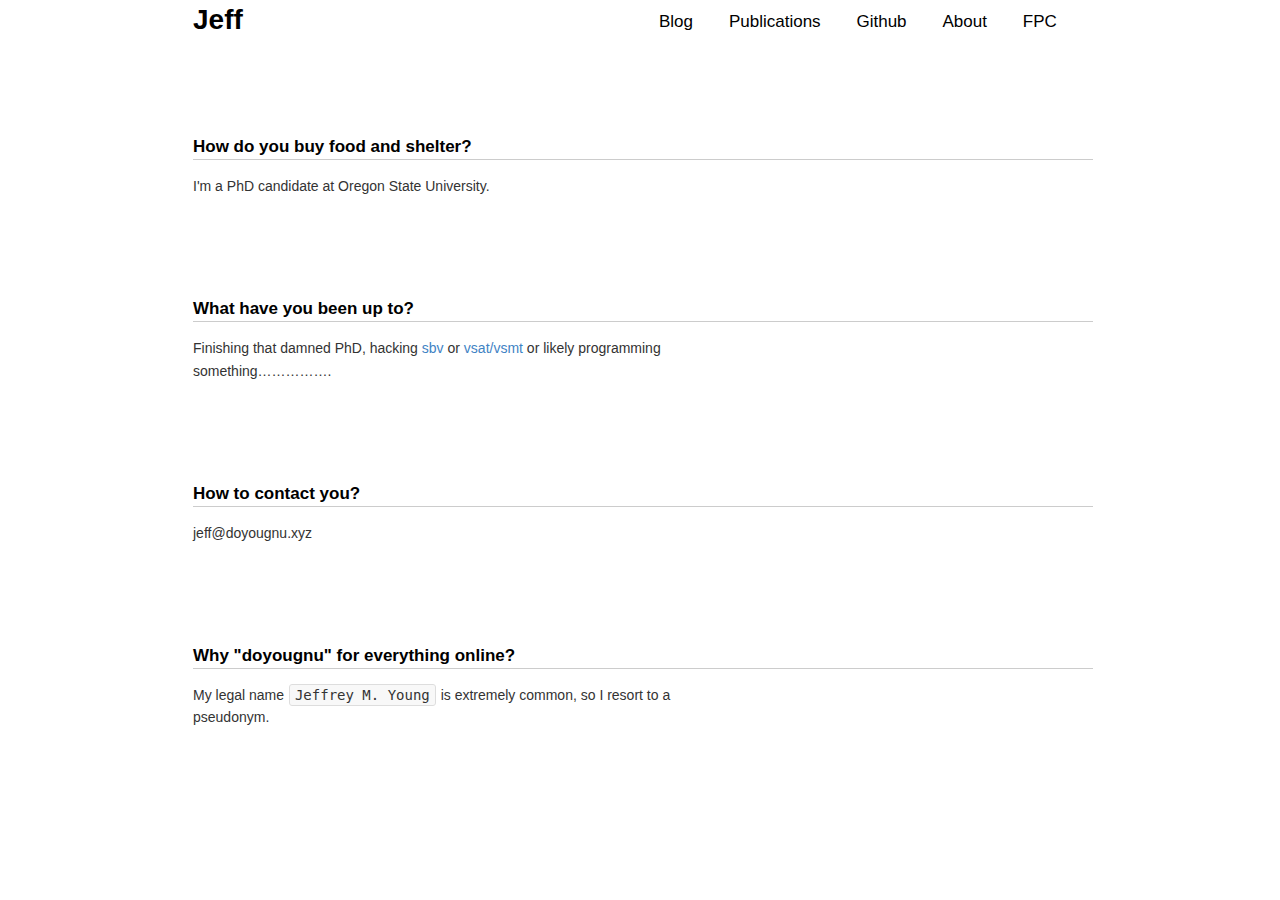
==== me.html @ 86cd115c "Deploying to deploy from @ doyougnu/blog@c4de02ffd00b23674edb592cadea0633afb47140 🚀" ====
<!DOCTYPE html>
<html lang="en">
<head>
<!-- 09 April 2022 -->
<meta charset="utf-8">
<meta name="viewport" content="width=device-width, initial-scale=1">
<title>Jeff</title>
<meta name="generator" content="Org mode">
<link rel="stylesheet" type="text/css" href="./css/main.css"/>
<meta name="viewport" content="width=device-width, initial-scale=1.0">
<link rel='stylesheet' href='./css/main.css' /><link rel='stylesheet' type='text/css' href='./css/org-default.css' /><link rel='stylesheet' type='text/css' href='./css/code.css' />
</head>
<body>
<div id="preamble" class="status">
<div class="topnav" class="status">
        <a href='/index.html'>Blog</a>
        <a href='/publications.html'>Publications</a>
        <a href='https://github.com/doyougnu'>Github</a>
        <a href='/me.html'>About</a>
        <a href='http://groups.engr.oregonstate.edu/fpc/'>FPC</a>
</div> 
</div>
<div id="content">
<h1 class="title">Jeff</h1>


<div id="outline-container-org0fa6d67" class="outline-2">
<h2 id="org0fa6d67">How do you buy food and shelter?</h2>
<div class="outline-text-2" id="text-org0fa6d67">
<p>
I'm a PhD candidate at Oregon State University.<br>
</p>
</div>
</div>

<div id="outline-container-orge9fabea" class="outline-2">
<h2 id="orge9fabea">What have you been up to?</h2>
<div class="outline-text-2" id="text-orge9fabea">
<p>
Finishing that damned PhD, hacking <a href="https://github.com/LeventErkok/sbv">sbv</a> or <a href="https://github.com/doyougnu">vsat/vsmt</a> or likely programming<br>
something&#x2026;&#x2026;&#x2026;&#x2026;&#x2026;.<br>
</p>
</div>
</div>

<div id="outline-container-org923f7d8" class="outline-2">
<h2 id="org923f7d8">How to contact you?</h2>
<div class="outline-text-2" id="text-org923f7d8">
<p>
jeff@doyougnu.xyz<br>
</p>
</div>
</div>

<div id="outline-container-orgb43e7ed" class="outline-2">
<h2 id="orgb43e7ed">Why "doyougnu" for everything online?</h2>
<div class="outline-text-2" id="text-orgb43e7ed">
<p>
My legal name <code>Jeffrey M. Young</code> is extremely common, so I resort to a<br>
pseudonym.<br>
</p>
</div>
</div>
</div>
</body>
</html>
---- css/main.css ----
/* main.css */

/* code { */
/*     color: black; */
/* } */

/* When highlighted code blocks are too wide, they wrap. Resulting in the */
/* line numbers column's rows not lining up with the code rows. Prevent */
/* wrapping. */
pre {
    white-space: pre;
    width: inherit;
}

ul {
    list-style: none;
    padding-left: 0;
}

.tag span {
    float: right;
    font-family: monospace;
    padding: 2px;
    font-size: 70%;
    font-weight: normal;
    margin: 1px;
}

article img {
  /* Make sure that images within blog articles never take more width
     than the article width; `height: auto` ensures the height is also
     resized proportionally.

     This is useful given that Markdown itself gives you little
     control over image resizing, and in particular no way to achieve
     this "best fit" behavior.
 */
  max-width: 100%;
  height: auto;
}

/* Style the links inside the navigation bar */
.topnav a {
    color: black;
    text-align: center;
    padding: 14px 16px;
    text-decoration: none;
    font-size: 17px;
    position: relative;

    /* Centered section inside the top navigation */
    float: none;
    top: 50%;
    left: 50%;
    transform: translate(-50%, -50%);
}


/* Responsive navigation menu - display links on top of each other instead of next to each other (for mobile devices) */
@media screen and (max-width: 600px) {
    .topnav a, .topnav-right {
        float: none;
        display: block;
    }

    .topnav-centered a {
        position: relative;
        top: 0;
        left: 0;
        transform: none;
    }
}

.footer-content {
    font-size: medium;
    text-align: left;
    margin-bottom: 30px;
}

#sidebar {
    position: right;
    margin-left: 150px;
    margin-top: 50px;
}

footer {
    font-size: small;
    text-align: center;
}

.sidenav {
    height: 100%; /* Full-height: remove this if you want "auto" height */
    width: 160px; /* Set the width of the sidebar */
    position: fixed; /* Fixed Sidebar (stay in place on scroll) */
    margin: auto;
    z-index: 1; /* Stay on top */
    top: 0; /* Stay at the top */
    left: 0;
    background-color: #111; /* Black */

    overflow-x: hidden; /* Disable horizontal scroll */
    /* padding-top: 10px; */
}
/* The navigation menu links */
.sidenav a {
    /* padding: 6px 8px 6px 16px; */
    text-align: center;
    text-decoration: none;
    font-size: 17px;
    color: #818181;
    display: block;
}

/* When you mouse over the navigation links, change their color */
.sidenav a:hover {
    color: #f1f1f1;
}


.sidenav p {
    text-align: center;
    font-size: 17px;
    color: #818181;
}

/* Style page content */
.main {
    margin-left: 160px; /* Same as the width of the sidebar */
}

/* On smaller screens, where height is less than 450px, change the style of the sidebar (less padding and a smaller font size) */
@media screen and (max-height: 450px) {
    .sidenav {padding-top: 15px;}
    .sidenav a {font-size: 18px;}
}

.org-ul a {
    color:#999999;
}

html { margin-left: 160px; padding: 0; color: #2e3436; }

@import "normalize";
@import "htmlize";

$sans: Helvetica, sans-serif;
$serif: Georgia, serif;
$monospace: Lucida Console, monospace;
$code-size: 80%;
$smaller: 90%;
$max-width: 710px;

@media screen and (min-width: 600px) {
    body {
        font-size: 18px;
    }
}

@media screen and (min-width: 910px) {
    body {
        width: 900px;
    }
}

::selection {
    background: #D6EDFF;
}

.title {
    position: absolute;
    top: 0px;
    text-align: left;
    margin: 0.8em auto;
    margin-top: 10px;
    margin-bottom: 70px;
    padding-top: 0px;
    color: black;
}

.subtitle {
    text-align: center;
    font-size: 0.65em;
    font-style: italic;
    line-height: 1.4;
    color: gray;
    /* font-weight: bold; */
    margin: 1em auto;
    padding-bottom: 70px
}

.abstract {
    margin: auto;
    width: 80%;
    font-style: italic;
}

.abstract p:last-of-type:before {
    content: "    ";
    white-space: pre;
}

.status {
    font-size: $smaller;
    margin-top: 0px;
    /* margin: 2em auto; */
}

/* [class^="section-number-"] { */
/*     margin-right: .5em; */
/* } */

[id^="orgheadline"] {
    clear: both;
}

#footnotes {
    font-size: $smaller;
}

.footpara {
    display: inline;
    margin: .2em auto;
}

.footdef {
    margin-bottom: 1em;
}

.footdef sup {
    padding-right: .5em;
}

a {
    color: #527d9a;
    text-decoration: none;
}

a:hover {
    color: #003355;
    border-bottom: 1px dotted;
}

figure {
    padding: 0px;
    margin: 1em auto;
    text-align: center;
}

img {
    max-width: 100%;
    vertical-align: middle;
}

.MathJax_Display {
    margin: 0!important;
    width: $smaller!important;
}

@media screen and (min-width: 600px) {
    h1 {
        font-size: 2em;
    }
    h2 {
        font-size: 1.5em;
    }
    h3 {
        font-size: 1.3em;
    }
    h1,h2,h3 {
        line-height: 1.4em;
    }
    h4,h5,h6 {
        font-size: 1.1em;
    }
}

dt {
    font-weight: bold;
}

/* table */

table {
    margin: 1em auto;
    border-top: 2px solid;
    border-bottom: 2px solid;
    border-collapse: collapse;
}

thead {
    border-bottom: 2px solid;
}

table td + td, table th + th {
    border-left: 1px solid gray;
}

table tr {
    border-top: 1px solid lightgray;
}

td,th {
    padding: 0.3em 0.6em;
    vertical-align: middle;
}

caption.t-above {
    caption-side: top;
}

caption.t-bottom {
    caption-side: bottom;
}

caption {
    margin-bottom: 0.3em;
}

figcaption {
    margin-top: 0.3em;
}

th.org-right {
    text-align: center;
}

th.org-left {
    text-align: center;
}

th.org-center {
    text-align: center;
}

td.org-right {
    text-align: right;
}

td.org-left {
    text-align: left;
}

td.org-center {
    text-align: center;
}

blockquote {
    margin: 1em 2em;
    padding-left: 1em;
    border-left: 3px solid #ccc;
}

kbd {
    background-color: #f7f7f7;
    font-size: $code-size;
    margin: 0 .1em;
    padding: .1em .6em;
}

.todo {
    background-color: red;
    color: white;
    padding: .1em 0.3em;
    border-radius: 3px;
    background-clip: padding-box;
    font-size: $code-size;
    font-family: $monospace;
    line-height: 1;
}

.done {
    background-color: green;
    color: white;
    padding: .1em 0.3em;
    border-radius: 3px;
    background-clip: padding-box;
    font-size: $code-size;
    font-family: $monospace;
    line-height: 1;
}

.priority {
    color: orange;
    font-family: $monospace;
}

/* Because tag span is set to float.  This is more like a hacking.  Maybe we
   need a cleaner solution. */
#table-of-contents li {
    clear: both;
}

.timestamp {
    color: #bebebe;
    font-size: $smaller;
}

.timestamp-kwd {
    color: #5f9ea0;
}

.org-right {
    margin-left: auto;
    margin-right: 0px;
    text-align: right;
}

.org-left {
    margin-left: 0px;
    margin-right: auto;
    text-align: left;
}

.org-center {
    margin-left: auto;
    margin-right: auto;
    text-align: center;
}

.underline {
    text-decoration: underline;
}

#postamble p, #preamble p {
    font-size: $smaller;
    margin: .2em;
}

p.verse {
    margin-left: 3%;
}

:not(pre) > code {
    padding: 2px 5px;
    margin: auto 1px;
    border: 1px solid #DDD;
    border-radius: 3px;
    background-clip: padding-box;
    color: #333;
    font-size: $code-size;
}

.org-src-container {
    /* border: 1px solid #ccc; */
    /* box-shadow: 3px 3px 3px #eee; */
    font-family: $monospace;
    font-size: $code-size;
    /* margin: 1em auto; */
    padding: 0.1em 0.5em;
    position: relative;
}

.org-src-container>pre {
    overflow: auto;
}

.org-src-container>pre:before {
    display: block;
    position: absolute;
    background-color: #b3b3b3;
    top: 0;
    right: 0;
    padding: 0 0.5em;
    border-bottom-left-radius: 8px;
    border: 0;
    color: white;
    font-size: $code-size;
}

/* from http://demo.thi.ng/org-spec/ */

.org-src-container>pre.src-sh:before {
    content: 'sh';
}
.org-src-container>pre.src-bash:before {
    content: 'bash';
}
.org-src-container>pre.src-emacs-lisp:before {
    content: 'Emacs Lisp';
}
.org-src-container>pre.src-R:before {
    content: 'R';
}
.org-src-container>pre.src-org:before {
    content: 'Org';
}
.org-src-container>pre.src-cpp:before {
    content: 'C++';
}
.org-src-container>pre.src-c:before {
    content: 'C';
}
.org-src-container>pre.src-html:before {
    content: 'HTML'
}
.org-src-container>pre.src-js:before {
    content: 'Javascript'
}
.org-src-container>pre.src-javascript:before {
    content: 'Javascript'
}

// More languages from http://orgmode.org/worg/org-contrib/babel/languages.html

.org-src-container>pre.src-abc:before {
    content: 'ABC';
}
.org-src-container>pre.src-asymptote:before {
    content: 'Asymptote';
}
.org-src-container>pre.src-awk:before {
    content: 'Awk';
}
.org-src-container>pre.src-C:before {
    content: 'C';
}
.org-src-container>pre.src-calc:before {
    content: 'Calc';
}
.org-src-container>pre.src-clojure:before {
    content: 'Clojure';
}
.org-src-container>pre.src-comint:before {
    content: 'comint';
}
.org-src-container>pre.src-css:before {
    content: 'CSS';
}
.org-src-container>pre.src-D:before {
    content: 'D';
}
.org-src-container>pre.src-ditaa:before {
    content: 'Ditaa';
}
.org-src-container>pre.src-dot:before {
    content: 'Dot';
}
.org-src-container>pre.src-ebnf:before {
    content: 'ebnf';
}
.org-src-container>pre.src-forth:before {
    content: 'Forth';
}
.org-src-container>pre.src-F90:before {
    content: 'Fortran';
}
.org-src-container>pre.src-gnuplot:before {
    content: 'Gnuplot';
}
.org-src-container>pre.src-haskell:before {
    content: 'Haskell';
}
.org-src-container>pre.src-io:before {
    content: 'Io';
}
.org-src-container>pre.src-java:before {
    content: 'Java';
}
.org-src-container>pre.src-latex:before {
    content: 'LaTeX';
}
.org-src-container>pre.src-ledger:before {
    content: 'Ledger';
}
.org-src-container>pre.src-ly:before {
    content: 'Lilypond';
}
.org-src-container>pre.src-lisp:before {
    content: 'Lisp';
}
.org-src-container>pre.src-makefile:before {
    content: 'Make';
}
.org-src-container>pre.src-matlab:before {
    content: 'Matlab';
}
.org-src-container>pre.src-max:before {
    content: 'Maxima';
}
.org-src-container>pre.src-mscgen:before {
    content: 'Mscgen';
}
.org-src-container>pre.src-Caml:before {
    content: 'Objective';
}
.org-src-container>pre.src-octave:before {
    content: 'Octave';
}
.org-src-container>pre.src-org:before {
    content: 'Org';
}
.org-src-container>pre.src-perl:before {
    content: 'Perl';
}
.org-src-container>pre.src-picolisp:before {
    content: 'Picolisp';
}
.org-src-container>pre.src-plantuml:before {
    content: 'PlantUML';
}
.org-src-container>pre.src-python:before {
    content: 'Python';
}
.org-src-container>pre.src-ruby:before {
    content: 'Ruby';
}
.org-src-container>pre.src-sass:before {
    content: 'Sass';
}
.org-src-container>pre.src-scala:before {
    content: 'Scala';
}
.org-src-container>pre.src-scheme:before {
    content: 'Scheme';
}
.org-src-container>pre.src-screen:before {
    content: 'Screen';
}
.org-src-container>pre.src-sed:before {
    content: 'Sed';
}
.org-src-container>pre.src-shell:before {
    content: 'shell';
}
.org-src-container>pre.src-shen:before {
    content: 'Shen';
}
.org-src-container>pre.src-sql:before {
    content: 'SQL';
}
.org-src-container>pre.src-sqlite:before {
    content: 'SQLite';
}
.org-src-container>pre.src-stan:before {
    content: 'Stan';
}
.org-src-container>pre.src-vala:before {
    content: 'Vala';
}
.org-src-container>pre.src-axiom:before {
    content: 'Axiom';
}
.org-src-container>pre.src-browser:before {
    content: 'HTML';
}
.org-src-container>pre.src-cypher:before {
    content: 'Neo4j';
}
.org-src-container>pre.src-elixir:before {
    content: 'Elixir';
}
.org-src-container>pre.src-request:before {
    content: 'http';
}
.org-src-container>pre.src-ipython:before {
    content: 'iPython';
}
.org-src-container>pre.src-kotlin:before {
    content: 'Kotlin';
}
.org-src-container>pre.src-Flavored Erlang  lfe:before {
    content: 'Lisp';
}
.org-src-container>pre.src-mongo:before {
    content: 'MongoDB';
}
.org-src-container>pre.src-prolog:before {
    content: 'Prolog';
}
.org-src-container>pre.src-rec:before {
    content: 'rec';
}
.org-src-container>pre.src-ML  sml:before {
    content: 'Standard';
}
.org-src-container>pre.src-Translate  translate:before {
    content: 'Google';
}
.org-src-container>pre.src-typescript:before {
    content: 'Typescript';
}
.org-src-container>pre.src-rust:before {
    content: 'Rust';
}

.outline-2 {
    margin-top: 100px;
}

.inlinetask {
    background: #ffffcc;
    border: 2px solid gray;
    margin: 10px;
    padding: 10px;
}

#org-div-home-and-up {
    font-size: 70%;
    text-align: right;
    white-space: nowrap;
}

.linenr {
    font-size: $smaller;
}

.code-highlighted {
    background-color: #ffff00;
}

#bibliography {
    font-size: $smaller;
}

#bibliography table {
    width: 100%;
}

.creator {
    display: block;
}

@media screen and (min-width: 600px) {
    .creator {
        display: inline;
        float: right;
    }
}
---- css/main.css ----
/* main.css */

/* code { */
/*     color: black; */
/* } */

/* When highlighted code blocks are too wide, they wrap. Resulting in the */
/* line numbers column's rows not lining up with the code rows. Prevent */
/* wrapping. */
pre {
    white-space: pre;
    width: inherit;
}

ul {
    list-style: none;
    padding-left: 0;
}

.tag span {
    float: right;
    font-family: monospace;
    padding: 2px;
    font-size: 70%;
    font-weight: normal;
    margin: 1px;
}

article img {
  /* Make sure that images within blog articles never take more width
     than the article width; `height: auto` ensures the height is also
     resized proportionally.

     This is useful given that Markdown itself gives you little
     control over image resizing, and in particular no way to achieve
     this "best fit" behavior.
 */
  max-width: 100%;
  height: auto;
}

/* Style the links inside the navigation bar */
.topnav a {
    color: black;
    text-align: center;
    padding: 14px 16px;
    text-decoration: none;
    font-size: 17px;
    position: relative;

    /* Centered section inside the top navigation */
    float: none;
    top: 50%;
    left: 50%;
    transform: translate(-50%, -50%);
}


/* Responsive navigation menu - display links on top of each other instead of next to each other (for mobile devices) */
@media screen and (max-width: 600px) {
    .topnav a, .topnav-right {
        float: none;
        display: block;
    }

    .topnav-centered a {
        position: relative;
        top: 0;
        left: 0;
        transform: none;
    }
}

.footer-content {
    font-size: medium;
    text-align: left;
    margin-bottom: 30px;
}

#sidebar {
    position: right;
    margin-left: 150px;
    margin-top: 50px;
}

footer {
    font-size: small;
    text-align: center;
}

.sidenav {
    height: 100%; /* Full-height: remove this if you want "auto" height */
    width: 160px; /* Set the width of the sidebar */
    position: fixed; /* Fixed Sidebar (stay in place on scroll) */
    margin: auto;
    z-index: 1; /* Stay on top */
    top: 0; /* Stay at the top */
    left: 0;
    background-color: #111; /* Black */

    overflow-x: hidden; /* Disable horizontal scroll */
    /* padding-top: 10px; */
}
/* The navigation menu links */
.sidenav a {
    /* padding: 6px 8px 6px 16px; */
    text-align: center;
    text-decoration: none;
    font-size: 17px;
    color: #818181;
    display: block;
}

/* When you mouse over the navigation links, change their color */
.sidenav a:hover {
    color: #f1f1f1;
}


.sidenav p {
    text-align: center;
    font-size: 17px;
    color: #818181;
}

/* Style page content */
.main {
    margin-left: 160px; /* Same as the width of the sidebar */
}

/* On smaller screens, where height is less than 450px, change the style of the sidebar (less padding and a smaller font size) */
@media screen and (max-height: 450px) {
    .sidenav {padding-top: 15px;}
    .sidenav a {font-size: 18px;}
}

.org-ul a {
    color:#999999;
}

html { margin-left: 160px; padding: 0; color: #2e3436; }

@import "normalize";
@import "htmlize";

$sans: Helvetica, sans-serif;
$serif: Georgia, serif;
$monospace: Lucida Console, monospace;
$code-size: 80%;
$smaller: 90%;
$max-width: 710px;

@media screen and (min-width: 600px) {
    body {
        font-size: 18px;
    }
}

@media screen and (min-width: 910px) {
    body {
        width: 900px;
    }
}

::selection {
    background: #D6EDFF;
}

.title {
    position: absolute;
    top: 0px;
    text-align: left;
    margin: 0.8em auto;
    margin-top: 10px;
    margin-bottom: 70px;
    padding-top: 0px;
    color: black;
}

.subtitle {
    text-align: center;
    font-size: 0.65em;
    font-style: italic;
    line-height: 1.4;
    color: gray;
    /* font-weight: bold; */
    margin: 1em auto;
    padding-bottom: 70px
}

.abstract {
    margin: auto;
    width: 80%;
    font-style: italic;
}

.abstract p:last-of-type:before {
    content: "    ";
    white-space: pre;
}

.status {
    font-size: $smaller;
    margin-top: 0px;
    /* margin: 2em auto; */
}

/* [class^="section-number-"] { */
/*     margin-right: .5em; */
/* } */

[id^="orgheadline"] {
    clear: both;
}

#footnotes {
    font-size: $smaller;
}

.footpara {
    display: inline;
    margin: .2em auto;
}

.footdef {
    margin-bottom: 1em;
}

.footdef sup {
    padding-right: .5em;
}

a {
    color: #527d9a;
    text-decoration: none;
}

a:hover {
    color: #003355;
    border-bottom: 1px dotted;
}

figure {
    padding: 0px;
    margin: 1em auto;
    text-align: center;
}

img {
    max-width: 100%;
    vertical-align: middle;
}

.MathJax_Display {
    margin: 0!important;
    width: $smaller!important;
}

@media screen and (min-width: 600px) {
    h1 {
        font-size: 2em;
    }
    h2 {
        font-size: 1.5em;
    }
    h3 {
        font-size: 1.3em;
    }
    h1,h2,h3 {
        line-height: 1.4em;
    }
    h4,h5,h6 {
        font-size: 1.1em;
    }
}

dt {
    font-weight: bold;
}

/* table */

table {
    margin: 1em auto;
    border-top: 2px solid;
    border-bottom: 2px solid;
    border-collapse: collapse;
}

thead {
    border-bottom: 2px solid;
}

table td + td, table th + th {
    border-left: 1px solid gray;
}

table tr {
    border-top: 1px solid lightgray;
}

td,th {
    padding: 0.3em 0.6em;
    vertical-align: middle;
}

caption.t-above {
    caption-side: top;
}

caption.t-bottom {
    caption-side: bottom;
}

caption {
    margin-bottom: 0.3em;
}

figcaption {
    margin-top: 0.3em;
}

th.org-right {
    text-align: center;
}

th.org-left {
    text-align: center;
}

th.org-center {
    text-align: center;
}

td.org-right {
    text-align: right;
}

td.org-left {
    text-align: left;
}

td.org-center {
    text-align: center;
}

blockquote {
    margin: 1em 2em;
    padding-left: 1em;
    border-left: 3px solid #ccc;
}

kbd {
    background-color: #f7f7f7;
    font-size: $code-size;
    margin: 0 .1em;
    padding: .1em .6em;
}

.todo {
    background-color: red;
    color: white;
    padding: .1em 0.3em;
    border-radius: 3px;
    background-clip: padding-box;
    font-size: $code-size;
    font-family: $monospace;
    line-height: 1;
}

.done {
    background-color: green;
    color: white;
    padding: .1em 0.3em;
    border-radius: 3px;
    background-clip: padding-box;
    font-size: $code-size;
    font-family: $monospace;
    line-height: 1;
}

.priority {
    color: orange;
    font-family: $monospace;
}

/* Because tag span is set to float.  This is more like a hacking.  Maybe we
   need a cleaner solution. */
#table-of-contents li {
    clear: both;
}

.timestamp {
    color: #bebebe;
    font-size: $smaller;
}

.timestamp-kwd {
    color: #5f9ea0;
}

.org-right {
    margin-left: auto;
    margin-right: 0px;
    text-align: right;
}

.org-left {
    margin-left: 0px;
    margin-right: auto;
    text-align: left;
}

.org-center {
    margin-left: auto;
    margin-right: auto;
    text-align: center;
}

.underline {
    text-decoration: underline;
}

#postamble p, #preamble p {
    font-size: $smaller;
    margin: .2em;
}

p.verse {
    margin-left: 3%;
}

:not(pre) > code {
    padding: 2px 5px;
    margin: auto 1px;
    border: 1px solid #DDD;
    border-radius: 3px;
    background-clip: padding-box;
    color: #333;
    font-size: $code-size;
}

.org-src-container {
    /* border: 1px solid #ccc; */
    /* box-shadow: 3px 3px 3px #eee; */
    font-family: $monospace;
    font-size: $code-size;
    /* margin: 1em auto; */
    padding: 0.1em 0.5em;
    position: relative;
}

.org-src-container>pre {
    overflow: auto;
}

.org-src-container>pre:before {
    display: block;
    position: absolute;
    background-color: #b3b3b3;
    top: 0;
    right: 0;
    padding: 0 0.5em;
    border-bottom-left-radius: 8px;
    border: 0;
    color: white;
    font-size: $code-size;
}

/* from http://demo.thi.ng/org-spec/ */

.org-src-container>pre.src-sh:before {
    content: 'sh';
}
.org-src-container>pre.src-bash:before {
    content: 'bash';
}
.org-src-container>pre.src-emacs-lisp:before {
    content: 'Emacs Lisp';
}
.org-src-container>pre.src-R:before {
    content: 'R';
}
.org-src-container>pre.src-org:before {
    content: 'Org';
}
.org-src-container>pre.src-cpp:before {
    content: 'C++';
}
.org-src-container>pre.src-c:before {
    content: 'C';
}
.org-src-container>pre.src-html:before {
    content: 'HTML'
}
.org-src-container>pre.src-js:before {
    content: 'Javascript'
}
.org-src-container>pre.src-javascript:before {
    content: 'Javascript'
}

// More languages from http://orgmode.org/worg/org-contrib/babel/languages.html

.org-src-container>pre.src-abc:before {
    content: 'ABC';
}
.org-src-container>pre.src-asymptote:before {
    content: 'Asymptote';
}
.org-src-container>pre.src-awk:before {
    content: 'Awk';
}
.org-src-container>pre.src-C:before {
    content: 'C';
}
.org-src-container>pre.src-calc:before {
    content: 'Calc';
}
.org-src-container>pre.src-clojure:before {
    content: 'Clojure';
}
.org-src-container>pre.src-comint:before {
    content: 'comint';
}
.org-src-container>pre.src-css:before {
    content: 'CSS';
}
.org-src-container>pre.src-D:before {
    content: 'D';
}
.org-src-container>pre.src-ditaa:before {
    content: 'Ditaa';
}
.org-src-container>pre.src-dot:before {
    content: 'Dot';
}
.org-src-container>pre.src-ebnf:before {
    content: 'ebnf';
}
.org-src-container>pre.src-forth:before {
    content: 'Forth';
}
.org-src-container>pre.src-F90:before {
    content: 'Fortran';
}
.org-src-container>pre.src-gnuplot:before {
    content: 'Gnuplot';
}
.org-src-container>pre.src-haskell:before {
    content: 'Haskell';
}
.org-src-container>pre.src-io:before {
    content: 'Io';
}
.org-src-container>pre.src-java:before {
    content: 'Java';
}
.org-src-container>pre.src-latex:before {
    content: 'LaTeX';
}
.org-src-container>pre.src-ledger:before {
    content: 'Ledger';
}
.org-src-container>pre.src-ly:before {
    content: 'Lilypond';
}
.org-src-container>pre.src-lisp:before {
    content: 'Lisp';
}
.org-src-container>pre.src-makefile:before {
    content: 'Make';
}
.org-src-container>pre.src-matlab:before {
    content: 'Matlab';
}
.org-src-container>pre.src-max:before {
    content: 'Maxima';
}
.org-src-container>pre.src-mscgen:before {
    content: 'Mscgen';
}
.org-src-container>pre.src-Caml:before {
    content: 'Objective';
}
.org-src-container>pre.src-octave:before {
    content: 'Octave';
}
.org-src-container>pre.src-org:before {
    content: 'Org';
}
.org-src-container>pre.src-perl:before {
    content: 'Perl';
}
.org-src-container>pre.src-picolisp:before {
    content: 'Picolisp';
}
.org-src-container>pre.src-plantuml:before {
    content: 'PlantUML';
}
.org-src-container>pre.src-python:before {
    content: 'Python';
}
.org-src-container>pre.src-ruby:before {
    content: 'Ruby';
}
.org-src-container>pre.src-sass:before {
    content: 'Sass';
}
.org-src-container>pre.src-scala:before {
    content: 'Scala';
}
.org-src-container>pre.src-scheme:before {
    content: 'Scheme';
}
.org-src-container>pre.src-screen:before {
    content: 'Screen';
}
.org-src-container>pre.src-sed:before {
    content: 'Sed';
}
.org-src-container>pre.src-shell:before {
    content: 'shell';
}
.org-src-container>pre.src-shen:before {
    content: 'Shen';
}
.org-src-container>pre.src-sql:before {
    content: 'SQL';
}
.org-src-container>pre.src-sqlite:before {
    content: 'SQLite';
}
.org-src-container>pre.src-stan:before {
    content: 'Stan';
}
.org-src-container>pre.src-vala:before {
    content: 'Vala';
}
.org-src-container>pre.src-axiom:before {
    content: 'Axiom';
}
.org-src-container>pre.src-browser:before {
    content: 'HTML';
}
.org-src-container>pre.src-cypher:before {
    content: 'Neo4j';
}
.org-src-container>pre.src-elixir:before {
    content: 'Elixir';
}
.org-src-container>pre.src-request:before {
    content: 'http';
}
.org-src-container>pre.src-ipython:before {
    content: 'iPython';
}
.org-src-container>pre.src-kotlin:before {
    content: 'Kotlin';
}
.org-src-container>pre.src-Flavored Erlang  lfe:before {
    content: 'Lisp';
}
.org-src-container>pre.src-mongo:before {
    content: 'MongoDB';
}
.org-src-container>pre.src-prolog:before {
    content: 'Prolog';
}
.org-src-container>pre.src-rec:before {
    content: 'rec';
}
.org-src-container>pre.src-ML  sml:before {
    content: 'Standard';
}
.org-src-container>pre.src-Translate  translate:before {
    content: 'Google';
}
.org-src-container>pre.src-typescript:before {
    content: 'Typescript';
}
.org-src-container>pre.src-rust:before {
    content: 'Rust';
}

.outline-2 {
    margin-top: 100px;
}

.inlinetask {
    background: #ffffcc;
    border: 2px solid gray;
    margin: 10px;
    padding: 10px;
}

#org-div-home-and-up {
    font-size: 70%;
    text-align: right;
    white-space: nowrap;
}

.linenr {
    font-size: $smaller;
}

.code-highlighted {
    background-color: #ffff00;
}

#bibliography {
    font-size: $smaller;
}

#bibliography table {
    width: 100%;
}

.creator {
    display: block;
}

@media screen and (min-width: 600px) {
    .creator {
        display: inline;
        float: right;
    }
}
---- css/org-default.css ----
body {
    color: #000000;
    background-color: #ffffff;
}
.org-anzu-match-1 {
    /* anzu-match-1 */
    color: #000000;
    background-color: #7fffd4;
}
.org-anzu-match-2 {
    /* anzu-match-2 */
    color: #000000;
    background-color: #00ff7f;
}
.org-anzu-match-3 {
    /* anzu-match-3 */
    color: #000000;
    background-color: #ffff00;
}
.org-anzu-mode-line {
    /* anzu-mode-line */
    color: #ff00ff;
    font-weight: bold;
}
.org-anzu-mode-line-no-match {
    /* anzu-mode-line-no-match */
    color: #ff00ff;
    font-weight: bold;
}
.org-anzu-replace-highlight {
    /* anzu-replace-highlight */
    color: #b0e2ff;
    background-color: #cd00cd;
}
.org-anzu-replace-to {
    /* anzu-replace-to */
    color: #ff0000;
}
.org-bbdb-field-name {
    /* bbdb-field-name */
    color: #a0522d;
}
.org-bbdb-name {
    /* bbdb-name */
    color: #0000ff;
}
.org-bbdb-organization {
    /* bbdb-organization */
    color: #b22222;
}
.org-biblio-detail-header {
}
.org-biblio-results-header {
    /* biblio-results-header-face */
    color: #483d8b;
    font-size: 150%;
    font-weight: bold;
}
.org-bold {
    /* bold */
    font-weight: bold;
}
.org-bold-italic {
    /* bold-italic */
    font-weight: bold;
    font-style: italic;
}
.org-bookmark-menu-bookmark {
    /* bookmark-menu-bookmark */
    font-weight: bold;
}
.org-bookmark-menu-heading {
    /* bookmark-menu-heading */
    color: #228b22;
}
.org-border {
}
.org-buffer-menu-buffer {
    /* buffer-menu-buffer */
    font-weight: bold;
}
.org-builtin {
    /* font-lock-builtin-face */
    color: #483d8b;
}
.org-button {
    /* button */
    color: #3a5fcd;
    text-decoration: underline;
}
.org-c-annotation {
    /* c-annotation-face */
    color: #008b8b;
}
.org-cal-china-x-general-holiday {
    /* cal-china-x-general-holiday-face */
    background-color: #228b22;
}
.org-cal-china-x-important-holiday {
    /* cal-china-x-important-holiday-face */
    background-color: #8b0000;
}
.org-calendar-iso-week {
    /* calendar-iso-week-face */
    color: #ffc0cb;
    font-weight: bold;
}
.org-calendar-iso-week-header {
    /* calendar-iso-week-header-face */
    color: #00ffff;
}
.org-calendar-month-header {
    /* calendar-month-header */
    color: #0000ff;
}
.org-calendar-today {
    /* calendar-today */
    text-decoration: underline;
}
.org-calendar-weekday-header {
    /* calendar-weekday-header */
    color: #008b8b;
}
.org-calendar-weekend-header {
    /* calendar-weekend-header */
    color: #b22222;
}
.org-comint-highlight-input {
    /* comint-highlight-input */
    font-weight: bold;
}
.org-comint-highlight-prompt {
    /* comint-highlight-prompt */
    color: #0000cd;
}
.org-comment {
    /* font-lock-comment-face */
    color: #b22222;
}
.org-comment-delimiter {
    /* font-lock-comment-delimiter-face */
    color: #b22222;
}
.org-compilation-column-number {
    /* compilation-column-number */
    color: #8b2252;
}
.org-compilation-error {
    /* compilation-error */
    color: #ff0000;
    font-weight: bold;
}
.org-compilation-info {
    /* compilation-info */
    color: #228b22;
    font-weight: bold;
}
.org-compilation-line-number {
    /* compilation-line-number */
    color: #a020f0;
}
.org-compilation-mode-line-exit {
    /* compilation-mode-line-exit */
    color: #228b22;
    font-weight: bold;
}
.org-compilation-mode-line-fail {
    /* compilation-mode-line-fail */
    color: #ff0000;
    font-weight: bold;
}
.org-compilation-mode-line-run {
    /* compilation-mode-line-run */
    color: #ff8c00;
    font-weight: bold;
}
.org-compilation-warning {
    /* compilation-warning */
    color: #ff8c00;
    font-weight: bold;
}
.org-completions-annotations {
    /* completions-annotations */
    text-decoration: underline;
}
.org-completions-common-part {
}
.org-completions-first-difference {
    /* completions-first-difference */
    font-weight: bold;
}
.org-constant {
    /* font-lock-constant-face */
    color: #008b8b;
}
.org-cursor {
    /* cursor */
    background-color: #eead0e;
}
.org-custom-button {
    /* custom-button */
    color: #000000;
    background-color: #d3d3d3;
}
.org-custom-button-mouse {
    /* custom-button-mouse */
    color: #000000;
    background-color: #e5e5e5;
}
.org-custom-button-pressed {
    /* custom-button-pressed */
    color: #000000;
    background-color: #d3d3d3;
}
.org-custom-button-pressed-unraised {
    /* custom-button-pressed-unraised */
    color: #8b008b;
    text-decoration: underline;
}
.org-custom-button-unraised {
    /* custom-button-unraised */
    text-decoration: underline;
}
.org-custom-changed {
    /* custom-changed */
    color: #ffffff;
    background-color: #0000ff;
}
.org-custom-comment {
    /* custom-comment */
    background-color: #d9d9d9;
}
.org-custom-comment-tag {
    /* custom-comment-tag */
    color: #00008b;
}
.org-custom-documentation {
}
.org-custom-face-tag {
    /* custom-face-tag */
    color: #0000ff;
    font-weight: bold;
}
.org-custom-group-subtitle {
    /* custom-group-subtitle */
    font-weight: bold;
}
.org-custom-group-tag {
    /* custom-group-tag */
    color: #0000ff;
    font-size: 120%;
    font-weight: bold;
}
.org-custom-group-tag-1 {
    /* custom-group-tag-1 */
    color: #ff0000;
    font-size: 120%;
    font-weight: bold;
}
.org-custom-invalid {
    /* custom-invalid */
    color: #ffff00;
    background-color: #ff0000;
}
.org-custom-link {
    /* custom-link */
    color: #3a5fcd;
    text-decoration: underline;
}
.org-custom-modified {
    /* custom-modified */
    color: #ffffff;
    background-color: #0000ff;
}
.org-custom-rogue {
    /* custom-rogue */
    color: #ffc0cb;
    background-color: #000000;
}
.org-custom-saved {
    /* custom-saved */
    text-decoration: underline;
}
.org-custom-set {
    /* custom-set */
    color: #0000ff;
    background-color: #ffffff;
}
.org-custom-state {
    /* custom-state */
    color: #006400;
}
.org-custom-themed {
    /* custom-themed */
    color: #ffffff;
    background-color: #0000ff;
}
.org-custom-variable-button {
    /* custom-variable-button */
    font-weight: bold;
    text-decoration: underline;
}
.org-custom-variable-tag {
    /* custom-variable-tag */
    color: #0000ff;
    font-weight: bold;
}
.org-custom-visibility {
    /* custom-visibility */
    color: #3a5fcd;
    font-size: 80%;
    text-decoration: underline;
}
.org-diary {
    /* diary */
    color: #ff0000;
}
.org-diary-anniversary {
    /* diary-anniversary */
    color: #a020f0;
}
.org-diary-button {
}
.org-diary-time {
    /* diary-time */
    color: #a0522d;
}
.org-diff-added {
    /* diff-added */
    background-color: #ddffdd;
}
.org-diff-changed {
}
.org-diff-context {
    /* diff-context */
    color: #333333;
}
.org-diff-file-header {
    /* diff-file-header */
    background-color: #b3b3b3;
    font-weight: bold;
}
.org-diff-function {
    /* diff-function */
    background-color: #cccccc;
}
.org-diff-header {
    /* diff-header */
    background-color: #cccccc;
}
.org-diff-hunk-header {
    /* diff-hunk-header */
    background-color: #cccccc;
}
.org-diff-index {
    /* diff-index */
    background-color: #b3b3b3;
    font-weight: bold;
}
.org-diff-indicator-added {
    /* diff-indicator-added */
    background-color: #ddffdd;
}
.org-diff-indicator-changed {
}
.org-diff-indicator-removed {
    /* diff-indicator-removed */
    background-color: #ffdddd;
}
.org-diff-nonexistent {
    /* diff-nonexistent */
    background-color: #b3b3b3;
    font-weight: bold;
}
.org-diff-refine-added {
    /* diff-refine-added */
    background-color: #aaffaa;
}
.org-diff-refine-changed {
    /* diff-refine-changed */
    background-color: #ffff55;
}
.org-diff-refine-removed {
    /* diff-refine-removed */
    background-color: #ffbbbb;
}
.org-diff-removed {
    /* diff-removed */
    background-color: #ffdddd;
}
.org-dired-async-failures {
    /* dired-async-failures */
    color: #ff0000;
}
.org-dired-async-message {
    /* dired-async-message */
    color: #ffff00;
}
.org-dired-async-mode-message {
    /* dired-async-mode-message */
    color: #ffd700;
}
.org-dired-directory {
    /* dired-directory */
    color: #0000ff;
}
.org-dired-flagged {
    /* dired-flagged */
    color: #ff0000;
    font-weight: bold;
}
.org-dired-header {
    /* dired-header */
    color: #228b22;
}
.org-dired-ignored {
    /* dired-ignored */
    color: #7f7f7f;
}
.org-dired-mark {
    /* dired-mark */
    color: #008b8b;
}
.org-dired-marked {
    /* dired-marked */
    color: #ff8c00;
    font-weight: bold;
}
.org-dired-perm-write {
    /* dired-perm-write */
    color: #b22222;
}
.org-dired-symlink {
    /* dired-symlink */
    color: #a020f0;
}
.org-dired-warning {
    /* dired-warning */
    color: #ff0000;
    font-weight: bold;
}
.org-doc {
    /* font-lock-doc-face */
    color: #8b2252;
}
.org-edit-indirect-edited-region {
    /* edit-indirect-edited-region */
    background-color: #ffff00;
}
.org-eldoc-highlight-function-argument {
    /* eldoc-highlight-function-argument */
    font-weight: bold;
}
.org-epa-field-body {
    /* epa-field-body */
    font-style: italic;
}
.org-epa-field-name {
    /* epa-field-name */
    font-weight: bold;
}
.org-epa-mark {
    /* epa-mark */
    color: #ff0000;
    font-weight: bold;
}
.org-epa-string {
    /* epa-string */
    color: #00008b;
}
.org-epa-validity-disabled {
    /* epa-validity-disabled */
    font-style: italic;
}
.org-epa-validity-high {
    /* epa-validity-high */
    font-weight: bold;
}
.org-epa-validity-low {
    /* epa-validity-low */
    font-style: italic;
}
.org-epa-validity-medium {
    /* epa-validity-medium */
    font-style: italic;
}
.org-error {
    /* error */
    color: #ff0000;
    font-weight: bold;
}
.org-escape-glyph {
    /* escape-glyph */
    color: #a52a2a;
}
.org-evil-ex-commands {
    /* evil-ex-commands */
    font-style: italic;
    text-decoration: underline;
}
.org-evil-ex-info {
    /* evil-ex-info */
    color: #ff0000;
    font-style: italic;
}
.org-evil-ex-lazy-highlight {
    /* evil-ex-lazy-highlight */
    background-color: #afeeee;
}
.org-evil-ex-search {
    /* evil-ex-search */
    color: #b0e2ff;
    background-color: #cd00cd;
}
.org-evil-ex-substitute-matches {
    /* evil-ex-substitute-matches */
    background-color: #afeeee;
}
.org-evil-ex-substitute-replacement {
    /* evil-ex-substitute-replacement */
    color: #ff0000;
    text-decoration: underline;
}
.org-ffap {
    /* ffap */
    background-color: #b4eeb4;
}
.org-file-name-shadow {
    /* file-name-shadow */
    color: #7f7f7f;
}
.org-fixed-pitch {
}
.org-fixed-pitch-serif {
}
.org-flycheck-error {
    /* flycheck-error */
    text-decoration: underline;
}
.org-flycheck-error-list-checker-name {
    /* flycheck-error-list-checker-name */
    color: #0000ff;
}
.org-flycheck-error-list-column-number {
    /* flycheck-error-list-column-number */
    color: #008b8b;
}
.org-flycheck-error-list-error {
    /* flycheck-error-list-error */
    color: #ff0000;
    font-weight: bold;
}
.org-flycheck-error-list-filename {
    /* flycheck-error-list-filename */
    color: #a0522d;
}
.org-flycheck-error-list-highlight {
    /* flycheck-error-list-highlight */
    background-color: #b4eeb4;
}
.org-flycheck-error-list-id {
    /* flycheck-error-list-id */
    color: #228b22;
}
.org-flycheck-error-list-id-with-explainer {
    /* flycheck-error-list-id-with-explainer */
    color: #228b22;
}
.org-flycheck-error-list-info {
    /* flycheck-error-list-info */
    color: #228b22;
    font-weight: bold;
}
.org-flycheck-error-list-line-number {
    /* flycheck-error-list-line-number */
    color: #008b8b;
}
.org-flycheck-error-list-warning {
    /* flycheck-error-list-warning */
    color: #ff8c00;
    font-weight: bold;
}
.org-flycheck-fringe-error {
    /* flycheck-fringe-error */
    color: #ff0000;
    font-weight: bold;
}
.org-flycheck-fringe-info {
    /* flycheck-fringe-info */
    color: #228b22;
    font-weight: bold;
}
.org-flycheck-fringe-warning {
    /* flycheck-fringe-warning */
    color: #ff8c00;
    font-weight: bold;
}
.org-flycheck-info {
    /* flycheck-info */
    text-decoration: underline;
}
.org-flycheck-verify-select-checker {
}
.org-flycheck-warning {
    /* flycheck-warning */
    text-decoration: underline;
}
.org-flyspell-duplicate {
    /* flyspell-duplicate */
    text-decoration: underline;
}
.org-flyspell-incorrect {
    /* flyspell-incorrect */
    text-decoration: underline;
}
.org-fringe {
    /* fringe */
    background-color: #f2f2f2;
}
.org-function-name {
    /* font-lock-function-name-face */
    color: #0000ff;
}
.org-glyphless-char {
    /* glyphless-char */
    font-size: 60%;
}
.org-gnus-group-mail-1 {
    /* gnus-group-mail-1 */
    color: #cd1076;
    font-weight: bold;
}
.org-gnus-group-mail-1-empty {
    /* gnus-group-mail-1-empty */
    color: #cd1076;
}
.org-gnus-group-mail-2 {
    /* gnus-group-mail-2 */
    color: #cd6090;
    font-weight: bold;
}
.org-gnus-group-mail-2-empty {
    /* gnus-group-mail-2-empty */
    color: #cd6090;
}
.org-gnus-group-mail-3 {
    /* gnus-group-mail-3 */
    color: #8b008b;
    font-weight: bold;
}
.org-gnus-group-mail-3-empty {
    /* gnus-group-mail-3-empty */
    color: #8b008b;
}
.org-gnus-group-mail-low {
    /* gnus-group-mail-low */
    color: #8b0a50;
    font-weight: bold;
}
.org-gnus-group-mail-low-empty {
    /* gnus-group-mail-low-empty */
    color: #8b0a50;
}
.org-gnus-group-news-1 {
    /* gnus-group-news-1 */
    color: #228b22;
    font-weight: bold;
}
.org-gnus-group-news-1-empty {
    /* gnus-group-news-1-empty */
    color: #228b22;
}
.org-gnus-group-news-2 {
    /* gnus-group-news-2 */
    color: #53868b;
    font-weight: bold;
}
.org-gnus-group-news-2-empty {
    /* gnus-group-news-2-empty */
    color: #53868b;
}
.org-gnus-group-news-3 {
    /* gnus-group-news-3 */
    font-weight: bold;
}
.org-gnus-group-news-3-empty {
}
.org-gnus-group-news-4 {
    /* gnus-group-news-4 */
    font-weight: bold;
}
.org-gnus-group-news-4-empty {
}
.org-gnus-group-news-5 {
    /* gnus-group-news-5 */
    font-weight: bold;
}
.org-gnus-group-news-5-empty {
}
.org-gnus-group-news-6 {
    /* gnus-group-news-6 */
    font-weight: bold;
}
.org-gnus-group-news-6-empty {
}
.org-gnus-group-news-low {
    /* gnus-group-news-low */
    color: #006400;
    font-weight: bold;
}
.org-gnus-group-news-low-empty {
    /* gnus-group-news-low-empty */
    color: #006400;
}
.org-gnus-splash {
    /* gnus-splash */
    color: #888888;
}
.org-gnus-summary-cancelled {
    /* gnus-summary-cancelled */
    color: #ffff00;
    background-color: #000000;
}
.org-gnus-summary-high-ancient {
    /* gnus-summary-high-ancient */
    color: #4169e1;
    font-weight: bold;
}
.org-gnus-summary-high-read {
    /* gnus-summary-high-read */
    color: #006400;
    font-weight: bold;
}
.org-gnus-summary-high-ticked {
    /* gnus-summary-high-ticked */
    color: #b22222;
    font-weight: bold;
}
.org-gnus-summary-high-undownloaded {
    /* gnus-summary-high-undownloaded */
    color: #008b8b;
    font-weight: bold;
}
.org-gnus-summary-high-unread {
    /* gnus-summary-high-unread */
    font-weight: bold;
}
.org-gnus-summary-low-ancient {
    /* gnus-summary-low-ancient */
    color: #4169e1;
    font-style: italic;
}
.org-gnus-summary-low-read {
    /* gnus-summary-low-read */
    color: #006400;
    font-style: italic;
}
.org-gnus-summary-low-ticked {
    /* gnus-summary-low-ticked */
    color: #b22222;
    font-style: italic;
}
.org-gnus-summary-low-undownloaded {
    /* gnus-summary-low-undownloaded */
    color: #008b8b;
    font-style: italic;
}
.org-gnus-summary-low-unread {
    /* gnus-summary-low-unread */
    font-style: italic;
}
.org-gnus-summary-normal-ancient {
    /* gnus-summary-normal-ancient */
    color: #4169e1;
}
.org-gnus-summary-normal-read {
    /* gnus-summary-normal-read */
    color: #006400;
}
.org-gnus-summary-normal-ticked {
    /* gnus-summary-normal-ticked */
    color: #b22222;
}
.org-gnus-summary-normal-undownloaded {
    /* gnus-summary-normal-undownloaded */
    color: #008b8b;
}
.org-gnus-summary-normal-unread {
}
.org-gnus-summary-selected {
    /* gnus-summary-selected */
    text-decoration: underline;
}
.org-golden-ratio-scroll-highlight-line {
    /* golden-ratio-scroll-highlight-line-face */
    color: #ffffff;
    background-color: #53868b;
    font-weight: bold;
}
.org-header-line {
    /* header-line */
    color: #333333;
    background-color: #e5e5e5;
}
.org-header-line-highlight {
    /* header-line-highlight */
    background-color: #b4eeb4;
}
.org-helm-action {
    /* helm-action */
    text-decoration: underline;
}
.org-helm-bookmark-addressbook {
    /* helm-bookmark-addressbook */
    color: #ff6347;
}
.org-helm-bookmark-directory {
    /* helm-bookmark-directory */
    color: #8b0000;
    background-color: #d3d3d3;
}
.org-helm-bookmark-file {
    /* helm-bookmark-file */
    color: #00b2ee;
}
.org-helm-bookmark-file-not-found {
    /* helm-bookmark-file-not-found */
    color: #6c7b8b;
}
.org-helm-bookmark-gnus {
    /* helm-bookmark-gnus */
    color: #ff00ff;
}
.org-helm-bookmark-info {
    /* helm-bookmark-info */
    color: #00ff00;
}
.org-helm-bookmark-man {
    /* helm-bookmark-man */
    color: #8b5a00;
}
.org-helm-bookmark-w3m {
    /* helm-bookmark-w3m */
    color: #ffff00;
}
.org-helm-buffer-archive {
    /* helm-buffer-archive */
    color: #ffd700;
}
.org-helm-buffer-directory {
    /* helm-buffer-directory */
    color: #8b0000;
    background-color: #d3d3d3;
}
.org-helm-buffer-file {
    /* helm-buffer-file */
    color: #483d8b;
}
.org-helm-buffer-modified {
    /* helm-buffer-modified */
    color: #b22222;
}
.org-helm-buffer-not-saved {
    /* helm-buffer-not-saved */
    color: #ee6363;
}
.org-helm-buffer-process {
    /* helm-buffer-process */
    color: #cd6839;
}
.org-helm-buffer-saved-out {
    /* helm-buffer-saved-out */
    color: #ff0000;
    background-color: #000000;
}
.org-helm-buffer-size {
    /* helm-buffer-size */
    color: #708090;
}
.org-helm-candidate-number {
    /* helm-candidate-number */
    color: #000000;
    background-color: #faffb5;
}
.org-helm-candidate-number-suspended {
    /* helm-candidate-number-suspended */
    color: #000000;
    background-color: #faffb5;
}
.org-helm-delete-async-message {
    /* helm-delete-async-message */
    color: #ffff00;
}
.org-helm-etags-file {
    /* helm-etags-file */
    color: #8b814c;
    text-decoration: underline;
}
.org-helm-ff-denied {
    /* helm-ff-denied */
    color: #ff0000;
    background-color: #000000;
}
.org-helm-ff-directory {
    /* helm-ff-directory */
    color: #8b0000;
    background-color: #d3d3d3;
}
.org-helm-ff-dirs {
    /* helm-ff-dirs */
    color: #0000ff;
}
.org-helm-ff-dotted-directory {
    /* helm-ff-dotted-directory */
    color: #000000;
    background-color: #696969;
}
.org-helm-ff-dotted-symlink-directory {
    /* helm-ff-dotted-symlink-directory */
    color: #ff8c00;
    background-color: #696969;
}
.org-helm-ff-executable {
    /* helm-ff-executable */
    color: #00ff00;
}
.org-helm-ff-file {
    /* helm-ff-file */
    color: #483d8b;
}
.org-helm-ff-invalid-symlink {
    /* helm-ff-invalid-symlink */
    color: #000000;
    background-color: #ff0000;
}
.org-helm-ff-pipe {
    /* helm-ff-pipe */
    color: #ffff00;
    background-color: #000000;
}
.org-helm-ff-prefix {
    /* helm-ff-prefix */
    color: #000000;
    background-color: #ffff00;
}
.org-helm-ff-socket {
    /* helm-ff-socket */
    color: #ff1493;
}
.org-helm-ff-suid {
    /* helm-ff-suid */
    color: #ffffff;
    background-color: #ff0000;
}
.org-helm-ff-symlink {
    /* helm-ff-symlink */
    color: #b22222;
}
.org-helm-ff-truename {
    /* helm-ff-truename */
    color: #8b2252;
}
.org-helm-grep-cmd-line {
    /* helm-grep-cmd-line */
    color: #228b22;
}
.org-helm-grep-file {
    /* helm-grep-file */
    color: #8a2be2;
    text-decoration: underline;
}
.org-helm-grep-finish {
    /* helm-grep-finish */
    color: #00ff00;
}
.org-helm-grep-lineno {
    /* helm-grep-lineno */
    color: #ff7f00;
}
.org-helm-grep-match {
    /* helm-grep-match */
    color: #b00000;
}
.org-helm-header {
    /* helm-header */
    color: #333333;
    background-color: #e5e5e5;
}
.org-helm-header-line-left-margin {
    /* helm-header-line-left-margin */
    color: #000000;
    background-color: #ffff00;
}
.org-helm-helper {
    /* helm-helper */
    color: #333333;
    background-color: #e5e5e5;
}
.org-helm-history-deleted {
    /* helm-history-deleted */
    color: #000000;
    background-color: #ff0000;
}
.org-helm-history-remote {
    /* helm-history-remote */
    color: #ff6a6a;
}
.org-helm-lisp-completion-info {
    /* helm-lisp-completion-info */
    color: #ff0000;
}
.org-helm-lisp-show-completion {
    /* helm-lisp-show-completion */
    background-color: #2f4f4f;
}
.org-helm-locate-finish {
    /* helm-locate-finish */
    color: #00ff00;
}
.org-helm-m-x-key {
    /* helm-M-x-key */
    color: #ffa500;
    text-decoration: underline;
}
.org-helm-match {
    /* helm-match */
    color: #b00000;
}
.org-helm-match-item {
    /* helm-match-item */
    color: #b0e2ff;
    background-color: #cd00cd;
}
.org-helm-minibuffer-prompt {
    /* helm-minibuffer-prompt */
    color: #0000cd;
}
.org-helm-moccur-buffer {
    /* helm-moccur-buffer */
    color: #00ced1;
    text-decoration: underline;
}
.org-helm-non-file-buffer {
    /* helm-non-file-buffer */
    text-decoration: underline;
}
.org-helm-prefarg {
    /* helm-prefarg */
    color: #ff0000;
}
.org-helm-resume-need-update {
    /* helm-resume-need-update */
    background-color: #ff0000;
}
.org-helm-selection {
    /* helm-selection */
    background-color: #b5ffd1;
}
.org-helm-selection-line {
    /* helm-selection-line */
    background-color: #b4eeb4;
}
.org-helm-separator {
    /* helm-separator */
    color: #ffbfb5;
}
.org-helm-source-header {
    /* helm-source-header */
    color: #000000;
    background-color: #abd7f0;
    font-size: 130%;
    font-weight: bold;
}
.org-helm-visible-mark {
    /* helm-visible-mark */
    background-color: #d1f5ea;
}
.org-help-argument-name {
    /* help-argument-name */
    text-decoration: underline;
}
.org-highlight {
    /* highlight */
    background-color: #b4eeb4;
}
.org-highlight-indent-guides-character {
    /* highlight-indent-guides-character-face */
    color: #e665e665e665;
}
.org-highlight-indent-guides-even {
    /* highlight-indent-guides-even-face */
    background-color: #e665e665e665;
}
.org-highlight-indent-guides-odd {
    /* highlight-indent-guides-odd-face */
    background-color: #f332f332f332;
}
.org-highlight-indent-guides-stack-character {
    /* highlight-indent-guides-stack-character-face */
    color: #cccccccccccc;
}
.org-highlight-indent-guides-stack-even {
    /* highlight-indent-guides-stack-even-face */
    background-color: #cccccccccccc;
}
.org-highlight-indent-guides-stack-odd {
    /* highlight-indent-guides-stack-odd-face */
    background-color: #d998d998d998;
}
.org-highlight-indent-guides-top-character {
    /* highlight-indent-guides-top-character-face */
    color: #b332b332b332;
}
.org-highlight-indent-guides-top-even {
    /* highlight-indent-guides-top-even-face */
    background-color: #b332b332b332;
}
.org-highlight-indent-guides-top-odd {
    /* highlight-indent-guides-top-odd-face */
    background-color: #bfffbfffbfff;
}
.org-highlight-numbers-number {
    /* highlight-numbers-number */
    color: #008b8b;
}
.org-hl-line {
    /* hl-line */
    background-color: #b4eeb4;
}
.org-holiday {
    /* holiday */
    background-color: #ffc0cb;
}
.org-homoglyph {
    /* homoglyph */
    color: #a52a2a;
}
.org-hydra-face-amaranth {
    /* hydra-face-amaranth */
    color: #E52B50;
    font-weight: bold;
}
.org-hydra-face-blue {
    /* hydra-face-blue */
    color: #0000FF;
    font-weight: bold;
}
.org-hydra-face-pink {
    /* hydra-face-pink */
    color: #FF6EB4;
    font-weight: bold;
}
.org-hydra-face-red {
    /* hydra-face-red */
    color: #FF0000;
    font-weight: bold;
}
.org-hydra-face-teal {
    /* hydra-face-teal */
    color: #367588;
    font-weight: bold;
}
.org-ibuffer-locked-buffer {
    /* ibuffer-locked-buffer */
    color: #8b2323;
}
.org-ido-first-match {
    /* ido-first-match */
    font-weight: bold;
}
.org-ido-incomplete-regexp {
    /* ido-incomplete-regexp */
    color: #ff0000;
    font-weight: bold;
}
.org-ido-indicator {
    /* ido-indicator */
    color: #ffff00;
    background-color: #ff0000;
}
.org-ido-only-match {
    /* ido-only-match */
    color: #228b22;
}
.org-ido-subdir {
    /* ido-subdir */
    color: #ff0000;
}
.org-ido-virtual {
    /* ido-virtual */
    color: #483d8b;
}
.org-info-header-node {
    /* info-header-node */
    color: #a52a2a;
    font-weight: bold;
    font-style: italic;
}
.org-info-header-xref {
    /* info-header-xref */
    color: #3a5fcd;
    text-decoration: underline;
}
.org-info-index-match {
    /* info-index-match */
    background-color: #ffff00;
}
.org-info-menu-header {
    /* info-menu-header */
    font-weight: bold;
}
.org-info-menu-star {
    /* info-menu-star */
    color: #ff0000;
}
.org-info-node {
    /* info-node */
    color: #a52a2a;
    font-weight: bold;
    font-style: italic;
}
.org-info-quoted {
}
.org-info-title-1 {
    /* info-title-1 */
    font-size: 172%;
    font-weight: bold;
}
.org-info-title-2 {
    /* info-title-2 */
    font-size: 144%;
    font-weight: bold;
}
.org-info-title-3 {
    /* info-title-3 */
    font-size: 120%;
    font-weight: bold;
}
.org-info-title-4 {
    /* info-title-4 */
    font-weight: bold;
}
.org-info-xref {
    /* info-xref */
    color: #3a5fcd;
    text-decoration: underline;
}
.org-internal-border {
}
.org-isearch {
    /* isearch */
    color: #b0e2ff;
    background-color: #cd00cd;
}
.org-isearch-fail {
    /* isearch-fail */
    background-color: #ffc1c1;
}
.org-italic {
    /* italic */
    text-decoration: underline;
}
.org-keyword {
    /* font-lock-keyword-face */
    color: #a020f0;
}
.org-lazy-highlight {
    /* lazy-highlight */
    background-color: #afeeee;
}
.org-line-number-current-line {
    /* line-number-current-line */
    color: Lime;
    background-color: #ffffff;
}
.org-link {
    /* link */
    color: #3a5fcd;
    text-decoration: underline;
}
.org-link-visited {
    /* link-visited */
    color: #8b008b;
    text-decoration: underline;
}
.org-lv-separator {
    /* lv-separator */
    background-color: #cccccc;
}
.org-markdown-blockquote {
    /* markdown-blockquote-face */
    color: #8b2252;
}
.org-markdown-bold {
    /* markdown-bold-face */
    font-weight: bold;
}
.org-markdown-code {
}
.org-markdown-comment {
    /* markdown-comment-face */
    color: #b22222;
}
.org-markdown-footnote-marker {
    /* markdown-footnote-marker-face */
    color: #7f7f7f;
}
.org-markdown-footnote-text {
    /* markdown-footnote-text-face */
    color: #b22222;
}
.org-markdown-gfm-checkbox {
    /* markdown-gfm-checkbox-face */
    color: #483d8b;
}
.org-markdown-header-delimiter {
    /* markdown-header-delimiter-face */
    color: #7f7f7f;
}
.org-markdown-header-face-1 {
    /* markdown-header-face-1 */
    color: #0000ff;
    font-weight: bold;
}
.org-markdown-header-face-2 {
    /* markdown-header-face-2 */
    color: #0000ff;
    font-weight: bold;
}
.org-markdown-header-face-3 {
    /* markdown-header-face-3 */
    color: #0000ff;
    font-weight: bold;
}
.org-markdown-header-face-4 {
    /* markdown-header-face-4 */
    color: #0000ff;
    font-weight: bold;
}
.org-markdown-header-face-5 {
    /* markdown-header-face-5 */
    color: #0000ff;
    font-weight: bold;
}
.org-markdown-header-face-6 {
    /* markdown-header-face-6 */
    color: #0000ff;
    font-weight: bold;
}
.org-markdown-header-rule {
    /* markdown-header-rule-face */
    color: #7f7f7f;
}
.org-markdown-highlight {
    /* markdown-highlight-face */
    background-color: #b4eeb4;
}
.org-markdown-hr {
    /* markdown-hr-face */
    color: #7f7f7f;
}
.org-markdown-html-attr-name {
    /* markdown-html-attr-name-face */
    color: #a0522d;
}
.org-markdown-html-attr-value {
    /* markdown-html-attr-value-face */
    color: #8b2252;
}
.org-markdown-html-entity {
    /* markdown-html-entity-face */
    color: #a0522d;
}
.org-markdown-html-tag-delimiter {
    /* markdown-html-tag-delimiter-face */
    color: #7f7f7f;
}
.org-markdown-html-tag-name {
    /* markdown-html-tag-name-face */
    color: #228b22;
}
.org-markdown-italic {
    /* markdown-italic-face */
    text-decoration: underline;
}
.org-markdown-language-info {
    /* markdown-language-info-face */
    color: #8b2252;
}
.org-markdown-language-keyword {
    /* markdown-language-keyword-face */
    color: #228b22;
}
.org-markdown-line-break {
    /* markdown-line-break-face */
    color: #008b8b;
    text-decoration: underline;
}
.org-markdown-link {
    /* markdown-link-face */
    color: #3a5fcd;
    text-decoration: underline;
}
.org-markdown-link-title {
    /* markdown-link-title-face */
    color: #b22222;
}
.org-markdown-list {
    /* markdown-list-face */
    color: #7f7f7f;
}
.org-markdown-markup {
    /* markdown-markup-face */
    color: #7f7f7f;
}
.org-markdown-math {
    /* markdown-math-face */
    color: #8b2252;
}
.org-markdown-metadata-key {
    /* markdown-metadata-key-face */
    color: #a0522d;
}
.org-markdown-metadata-value {
    /* markdown-metadata-value-face */
    color: #8b2252;
}
.org-markdown-missing-link {
    /* markdown-missing-link-face */
    color: #ff0000;
    font-weight: bold;
}
.org-markdown-plain-url {
    /* markdown-plain-url-face */
    color: #3a5fcd;
    text-decoration: underline;
}
.org-markdown-reference {
    /* markdown-reference-face */
    color: #7f7f7f;
}
.org-markdown-strike-through {
    /* markdown-strike-through-face */
    text-decoration: line-through;
}
.org-markdown-url {
    /* markdown-url-face */
    color: #8b2252;
}
.org-match {
    /* match */
    background-color: #ffff00;
}
.org-mcXcursor {
}
.org-mcXcursor-bar {
    /* mc/cursor-bar-face */
    background-color: #000000;
}
.org-mcXregion {
    /* mc/region-face */
    background-color: gtk_selection_bg_color;
}
.org-me-dired-dim-0 {
    /* me-dired-dim-0 */
    color: #b3b3b3;
}
.org-me-dired-dim-1 {
    /* me-dired-dim-1 */
    color: #7f7f7f;
}
.org-me-dired-executable {
    /* me-dired-executable */
    color: #00ff00;
}
.org-menu {
}
.org-message-cited-text {
    /* message-cited-text */
    color: #ff0000;
}
.org-message-header-cc {
    /* message-header-cc */
    color: #191970;
}
.org-message-header-name {
    /* message-header-name */
    color: #6495ed;
}
.org-message-header-newsgroups {
    /* message-header-newsgroups */
    color: #00008b;
    font-weight: bold;
    font-style: italic;
}
.org-message-header-other {
    /* message-header-other */
    color: #4682b4;
}
.org-message-header-subject {
    /* message-header-subject */
    color: #000080;
    font-weight: bold;
}
.org-message-header-to {
    /* message-header-to */
    color: #191970;
    font-weight: bold;
}
.org-message-header-xheader {
    /* message-header-xheader */
    color: #0000ff;
}
.org-message-mml {
    /* message-mml */
    color: #228b22;
}
.org-message-separator {
    /* message-separator */
    color: #a52a2a;
}
.org-minibuffer-prompt {
    /* minibuffer-prompt */
    color: #0000cd;
}
.org-mm-command-output {
    /* mm-command-output */
    color: #cd0000;
}
.org-mode-line {
    /* mode-line */
    color: #000000;
    background-color: #bfbfbf;
}
.org-mode-line-buffer-id {
    /* mode-line-buffer-id */
    font-weight: bold;
}
.org-mode-line-emphasis {
    /* mode-line-emphasis */
    font-weight: bold;
}
.org-mode-line-highlight {
}
.org-mode-line-inactive {
    /* mode-line-inactive */
    color: #333333;
    background-color: #e5e5e5;
}
.org-mouse {
}
.org-mouse-drag-and-drop-region {
    /* mouse-drag-and-drop-region */
    background-color: gtk_selection_bg_color;
}
.org-negation-char {
}
.org-next-error {
    /* next-error */
    background-color: gtk_selection_bg_color;
}
.org-nobreak-hyphen {
    /* nobreak-hyphen */
    color: #a52a2a;
}
.org-nobreak-space {
    /* nobreak-space */
    color: #a52a2a;
    text-decoration: underline;
}
.org-org-agenda-calendar-event {
    /* org-agenda-calendar-event */
    color: #000000;
    background-color: #ffffff;
}
.org-org-agenda-calendar-sexp {
    /* org-agenda-calendar-sexp */
    color: #000000;
    background-color: #ffffff;
}
.org-org-agenda-clocking {
    /* org-agenda-clocking */
    background-color: #ffff00;
}
.org-org-agenda-column-dateline {
    /* org-agenda-column-dateline */
    background-color: #e5e5e5;
}
.org-org-agenda-current-time {
    /* org-agenda-current-time */
    color: #b8860b;
}
.org-org-agenda-date {
    /* org-agenda-date */
    color: #0000ff;
}
.org-org-agenda-date-today {
    /* org-agenda-date-today */
    color: #0000ff;
    font-weight: bold;
    font-style: italic;
}
.org-org-agenda-date-weekend {
    /* org-agenda-date-weekend */
    color: #0000ff;
    font-weight: bold;
}
.org-org-agenda-diary {
    /* org-agenda-diary */
    color: #000000;
    background-color: #ffffff;
}
.org-org-agenda-dimmed-todo {
    /* org-agenda-dimmed-todo-face */
    color: #7f7f7f;
}
.org-org-agenda-done {
    /* org-agenda-done */
    color: #228b22;
}
.org-org-agenda-filter-category {
    /* org-agenda-filter-category */
    color: #000000;
    background-color: #bfbfbf;
}
.org-org-agenda-filter-effort {
    /* org-agenda-filter-effort */
    color: #000000;
    background-color: #bfbfbf;
}
.org-org-agenda-filter-regexp {
    /* org-agenda-filter-regexp */
    color: #000000;
    background-color: #bfbfbf;
}
.org-org-agenda-filter-tags {
    /* org-agenda-filter-tags */
    color: #000000;
    background-color: #bfbfbf;
}
.org-org-agenda-restriction-lock {
    /* org-agenda-restriction-lock */
    background-color: #eeeeee;
}
.org-org-agenda-structure {
    /* org-agenda-structure */
    color: #0000ff;
}
.org-org-archived {
    /* org-archived */
    color: #7f7f7f;
}
.org-org-beamer-tag {
}
.org-org-block {
    /* org-block */
    color: #7f7f7f;
}
.org-org-block-begin-line {
    /* org-block-begin-line */
    color: #b22222;
}
.org-org-block-end-line {
    /* org-block-end-line */
    color: #b22222;
}
.org-org-checkbox {
    /* org-checkbox */
    font-weight: bold;
}
.org-org-checkbox-statistics-done {
    /* org-checkbox-statistics-done */
    color: #228b22;
    font-weight: bold;
}
.org-org-checkbox-statistics-todo {
    /* org-checkbox-statistics-todo */
    color: #ff0000;
    font-weight: bold;
}
.org-org-clock-overlay {
    /* org-clock-overlay */
    color: #000000;
    background-color: #d3d3d3;
}
.org-org-code {
    /* org-code */
    color: #7f7f7f;
}
.org-org-column {
    /* org-column */
    background-color: #e5e5e5;
}
.org-org-column-title {
    /* org-column-title */
    background-color: #e5e5e5;
    font-weight: bold;
    text-decoration: underline;
}
.org-org-date {
    /* org-date */
    color: #a020f0;
    text-decoration: underline;
}
.org-org-date-selected {
    /* org-date-selected */
    color: #ff0000;
}
.org-org-default {
    /* org-default */
    color: #000000;
    background-color: #ffffff;
}
.org-org-document-info {
    /* org-document-info */
    color: #191970;
}
.org-org-document-info-keyword {
    /* org-document-info-keyword */
    color: #7f7f7f;
}
.org-org-document-title {
    /* org-document-title */
    color: #191970;
    font-weight: bold;
}
.org-org-done {
    /* org-done */
    color: #228b22;
    font-weight: bold;
}
.org-org-drawer {
    /* org-drawer */
    color: #0000ff;
}
.org-org-ellipsis {
    /* org-ellipsis */
    color: #b8860b;
    text-decoration: underline;
}
.org-org-footnote {
    /* org-footnote */
    color: #a020f0;
    text-decoration: underline;
}
.org-org-formula {
    /* org-formula */
    color: #b22222;
}
.org-org-habit-alert {
    /* org-habit-alert-face */
    background-color: #f5f946;
}
.org-org-habit-alert-future {
    /* org-habit-alert-future-face */
    background-color: #fafca9;
}
.org-org-habit-clear {
    /* org-habit-clear-face */
    background-color: #8270f9;
}
.org-org-habit-clear-future {
    /* org-habit-clear-future-face */
    background-color: #d6e4fc;
}
.org-org-habit-overdue {
    /* org-habit-overdue-face */
    background-color: #f9372d;
}
.org-org-habit-overdue-future {
    /* org-habit-overdue-future-face */
    background-color: #fc9590;
}
.org-org-habit-ready {
    /* org-habit-ready-face */
    background-color: #4df946;
}
.org-org-habit-ready-future {
    /* org-habit-ready-future-face */
    background-color: #acfca9;
}
.org-org-headline-done {
    /* org-headline-done */
    color: #bc8f8f;
}
.org-org-hide {
    /* org-hide */
    color: #ffffff;
}
.org-org-latex-and-related {
    /* org-latex-and-related */
    color: #8b4513;
}
.org-org-level-1 {
    /* org-level-1 */
    color: #0000ff;
}
.org-org-level-2 {
    /* org-level-2 */
    color: #a0522d;
}
.org-org-level-3 {
    /* org-level-3 */
    color: #a020f0;
}
.org-org-level-4 {
    /* org-level-4 */
    color: #b22222;
}
.org-org-level-5 {
    /* org-level-5 */
    color: #228b22;
}
.org-org-level-6 {
    /* org-level-6 */
    color: #008b8b;
}
.org-org-level-7 {
    /* org-level-7 */
    color: #483d8b;
}
.org-org-level-8 {
    /* org-level-8 */
    color: #8b2252;
}
.org-org-link {
    /* org-link */
    color: #3a5fcd;
    text-decoration: underline;
}
.org-org-list-dt {
    /* org-list-dt */
    font-weight: bold;
}
.org-org-macro {
    /* org-macro */
    color: #8b4513;
}
.org-org-meta-line {
    /* org-meta-line */
    color: #b22222;
}
.org-org-mode-line-clock {
    /* org-mode-line-clock */
    color: #000000;
    background-color: #bfbfbf;
}
.org-org-mode-line-clock-overrun {
    /* org-mode-line-clock-overrun */
    color: #000000;
    background-color: #ff0000;
}
.org-org-priority {
    /* org-priority */
    color: #a020f0;
}
.org-org-property-value {
}
.org-org-quote {
    /* org-quote */
    color: #7f7f7f;
}
.org-org-ref-acronym {
    /* org-ref-acronym-face */
    color: #ee7600;
    text-decoration: underline;
}
.org-org-ref-cite {
    /* org-ref-cite-face */
    color: #c3d5c3;
    text-decoration: underline;
}
.org-org-ref-glossary {
    /* org-ref-glossary-face */
    color: #8968cd;
    text-decoration: underline;
}
.org-org-ref-label {
    /* org-ref-label-face */
    color: #8b008b;
    text-decoration: underline;
}
.org-org-ref-ref {
    /* org-ref-ref-face */
    color: #e1cc96;
    text-decoration: underline;
}
.org-org-scheduled {
    /* org-scheduled */
    color: #006400;
}
.org-org-scheduled-previously {
    /* org-scheduled-previously */
    color: #b22222;
}
.org-org-scheduled-today {
    /* org-scheduled-today */
    color: #006400;
}
.org-org-sexp-date {
    /* org-sexp-date */
    color: #a020f0;
}
.org-org-special-keyword {
    /* org-special-keyword */
    color: #a020f0;
}
.org-org-table {
    /* org-table */
    color: #0000ff;
}
.org-org-tag {
    /* org-tag */
    font-weight: bold;
}
.org-org-tag-group {
    /* org-tag-group */
    font-weight: bold;
}
.org-org-target {
    /* org-target */
    text-decoration: underline;
}
.org-org-time-grid {
    /* org-time-grid */
    color: #b8860b;
}
.org-org-todo {
    /* org-todo */
    color: #ff0000;
    font-weight: bold;
}
.org-org-upcoming-deadline {
    /* org-upcoming-deadline */
    color: #b22222;
}
.org-org-upcoming-distant-deadline {
    /* org-upcoming-distant-deadline */
    color: #000000;
    background-color: #ffffff;
}
.org-org-verbatim {
    /* org-verbatim */
    color: #7f7f7f;
}
.org-org-verse {
    /* org-verse */
    color: #7f7f7f;
}
.org-org-warning {
    /* org-warning */
    color: #ff0000;
    font-weight: bold;
}
.org-outline-1 {
    /* outline-1 */
    color: #0000ff;
}
.org-outline-2 {
    /* outline-2 */
    color: #a0522d;
}
.org-outline-3 {
    /* outline-3 */
    color: #a020f0;
}
.org-outline-4 {
    /* outline-4 */
    color: #b22222;
}
.org-outline-5 {
    /* outline-5 */
    color: #228b22;
}
.org-outline-6 {
    /* outline-6 */
    color: #008b8b;
}
.org-outline-7 {
    /* outline-7 */
    color: #483d8b;
}
.org-outline-8 {
    /* outline-8 */
    color: #8b2252;
}
.org-package-description {
    /* package-description */
    color: #000000;
    background-color: #ffffff;
}
.org-package-name {
    /* package-name */
    color: #3a5fcd;
    text-decoration: underline;
}
.org-package-status-avail-obso {
    /* package-status-avail-obso */
    color: #ff0000;
    font-weight: bold;
}
.org-package-status-available {
    /* package-status-available */
    color: #000000;
    background-color: #ffffff;
}
.org-package-status-built-in {
    /* package-status-built-in */
    color: #483d8b;
}
.org-package-status-dependency {
    /* package-status-dependency */
    color: #b22222;
}
.org-package-status-disabled {
    /* package-status-disabled */
    color: #ff0000;
    font-weight: bold;
}
.org-package-status-external {
    /* package-status-external */
    color: #483d8b;
}
.org-package-status-held {
    /* package-status-held */
    color: #008b8b;
}
.org-package-status-incompat {
    /* package-status-incompat */
    color: #ff0000;
    font-weight: bold;
}
.org-package-status-installed {
    /* package-status-installed */
    color: #b22222;
}
.org-package-status-unsigned {
    /* package-status-unsigned */
    color: #ff0000;
    font-weight: bold;
}
.org-preprocessor {
    /* font-lock-preprocessor-face */
    color: #483d8b;
}
.org-query-replace {
    /* query-replace */
    color: #b0e2ff;
    background-color: #cd00cd;
}
.org-read-multiple-choice {
    /* read-multiple-choice-face */
    font-weight: bold;
    text-decoration: underline;
}
.org-reb-match-0 {
    /* reb-match-0 */
    background-color: #add8e6;
}
.org-reb-match-1 {
    /* reb-match-1 */
    background-color: #7fffd4;
}
.org-reb-match-2 {
    /* reb-match-2 */
    background-color: #00ff7f;
}
.org-reb-match-3 {
    /* reb-match-3 */
    background-color: #ffff00;
}
.org-rectangle-preview {
    /* rectangle-preview */
    background-color: gtk_selection_bg_color;
}
.org-regexp-grouping-backslash {
    /* font-lock-regexp-grouping-backslash */
    font-weight: bold;
}
.org-regexp-grouping-construct {
    /* font-lock-regexp-grouping-construct */
    font-weight: bold;
}
.org-region {
    /* region */
    background-color: gtk_selection_bg_color;
}
.org-rmail-header-name {
    /* rmail-header-name */
    color: #0000ff;
}
.org-rmail-highlight {
    /* rmail-highlight */
    background-color: #b4eeb4;
}
.org-scroll-bar {
}
.org-secondary-selection {
    /* secondary-selection */
    background-color: #ffff00;
}
.org-sgml-namespace {
    /* sgml-namespace */
    color: #483d8b;
}
.org-sh-escaped-newline {
    /* sh-escaped-newline */
    color: #8b2252;
}
.org-sh-heredoc {
    /* sh-heredoc */
    color: #eeee00;
}
.org-sh-quoted-exec {
    /* sh-quoted-exec */
    color: #ff00ff;
}
.org-shadow {
    /* shadow */
    color: #7f7f7f;
}
.org-show-paren-match {
    /* show-paren-match */
    background-color: #40e0d0;
}
.org-show-paren-match-expression {
    /* show-paren-match-expression */
    background-color: #40e0d0;
}
.org-show-paren-mismatch {
    /* show-paren-mismatch */
    color: #ffffff;
    background-color: #a020f0;
}
.org-sp-pair-overlay {
    /* sp-pair-overlay-face */
    background-color: #b4eeb4;
}
.org-sp-show-pair-enclosing {
    /* sp-show-pair-enclosing */
    background-color: #b4eeb4;
}
.org-sp-show-pair-match {
    /* sp-show-pair-match-face */
    background-color: #40e0d0;
}
.org-sp-show-pair-match-content {
}
.org-sp-show-pair-mismatch {
    /* sp-show-pair-mismatch-face */
    color: #ffffff;
    background-color: #a020f0;
}
.org-sp-wrap-overlay {
    /* sp-wrap-overlay-face */
    background-color: #b4eeb4;
}
.org-sp-wrap-overlay-closing-pair {
    /* sp-wrap-overlay-closing-pair */
    color: #ff0000;
    background-color: #b4eeb4;
}
.org-sp-wrap-overlay-opening-pair {
    /* sp-wrap-overlay-opening-pair */
    color: #00ff00;
    background-color: #b4eeb4;
}
.org-sp-wrap-tag-overlay {
    /* sp-wrap-tag-overlay-face */
    background-color: #b4eeb4;
}
.org-string {
    /* font-lock-string-face */
    color: #8b2252;
}
.org-subscript {
}
.org-success {
    /* success */
    color: #228b22;
    font-weight: bold;
}
.org-superscript {
}
.org-table-cell {
    /* table-cell */
    color: #e5e5e5;
    background-color: #0000ff;
}
.org-tex-math {
    /* tex-math */
    color: #8b2252;
}
.org-tex-verbatim {
}
.org-tool-bar {
    /* tool-bar */
    color: #000000;
    background-color: #bfbfbf;
}
.org-tooltip {
    /* tooltip */
    color: #000000;
    background-color: #ffffe0;
}
.org-trailing-whitespace {
    /* trailing-whitespace */
    background-color: #ff0000;
}
.org-tty-menu-disabled {
    /* tty-menu-disabled-face */
    color: #d3d3d3;
    background-color: #0000ff;
}
.org-tty-menu-enabled {
    /* tty-menu-enabled-face */
    color: #ffff00;
    background-color: #0000ff;
    font-weight: bold;
}
.org-tty-menu-selected {
    /* tty-menu-selected-face */
    background-color: #ff0000;
}
.org-type {
    /* font-lock-type-face */
    color: #228b22;
}
.org-underline {
    /* underline */
    text-decoration: underline;
}
.org-undo-tree-visualizer-active-branch {
    /* undo-tree-visualizer-active-branch-face */
    color: #000000;
    font-weight: bold;
}
.org-undo-tree-visualizer-current {
    /* undo-tree-visualizer-current-face */
    color: #ff0000;
}
.org-undo-tree-visualizer-default {
    /* undo-tree-visualizer-default-face */
    color: #bebebe;
}
.org-undo-tree-visualizer-register {
    /* undo-tree-visualizer-register-face */
    color: #ffff00;
}
.org-undo-tree-visualizer-unmodified {
    /* undo-tree-visualizer-unmodified-face */
    color: #00ffff;
}
.org-variable-name {
    /* font-lock-variable-name-face */
    color: #a0522d;
}
.org-variable-pitch {
}
.org-vc-conflict-state {
}
.org-vc-edited-state {
}
.org-vc-locally-added-state {
}
.org-vc-locked-state {
}
.org-vc-missing-state {
}
.org-vc-needs-update-state {
}
.org-vc-removed-state {
}
.org-vc-state-base {
}
.org-vc-up-to-date-state {
}
.org-vertical-border {
}
.org-vhlXdefault {
    /* vhl/default-face */
    background-color: #ffff00;
}
.org-warning {
    /* warning */
    color: #ff8c00;
    font-weight: bold;
}
.org-warning-1 {
    /* font-lock-warning-face */
    color: #ff0000;
    font-weight: bold;
}
.org-wgrep {
    /* wgrep-face */
    color: #ffffff;
    background-color: #228b22;
}
.org-wgrep-delete {
    /* wgrep-delete-face */
    color: #ffc0cb;
    background-color: #228b22;
}
.org-wgrep-done {
    /* wgrep-done-face */
    color: #0000ff;
}
.org-wgrep-file {
    /* wgrep-file-face */
    color: #ffffff;
    background-color: #228b22;
}
.org-wgrep-reject {
    /* wgrep-reject-face */
    color: #ff0000;
    font-weight: bold;
}
.org-which-key-command-description {
    /* which-key-command-description-face */
    color: #0000ff;
}
.org-which-key-docstring {
    /* which-key-docstring-face */
    color: #b22222;
}
.org-which-key-group-description {
    /* which-key-group-description-face */
    color: #a020f0;
}
.org-which-key-highlighted-command {
    /* which-key-highlighted-command-face */
    color: #0000ff;
    text-decoration: underline;
}
.org-which-key-key {
    /* which-key-key-face */
    color: #008b8b;
}
.org-which-key-local-map-description {
    /* which-key-local-map-description-face */
    color: #0000ff;
}
.org-which-key-note {
    /* which-key-note-face */
    color: #b22222;
}
.org-which-key-separator {
    /* which-key-separator-face */
    color: #b22222;
}
.org-which-key-special-key {
    /* which-key-special-key-face */
    color: #008b8b;
    font-weight: bold;
}
.org-whitespace-big-indent {
    /* whitespace-big-indent */
    color: #b22222;
    background-color: #ff0000;
}
.org-whitespace-empty {
    /* whitespace-empty */
    color: #b22222;
    background-color: #ffff00;
}
.org-whitespace-hspace {
    /* whitespace-hspace */
    color: #d3d3d3;
    background-color: #cdc9a5;
}
.org-whitespace-indentation {
    /* whitespace-indentation */
    color: #b22222;
    background-color: #ffff00;
}
.org-whitespace-line {
    /* whitespace-line */
    color: #ee82ee;
    background-color: #333333;
}
.org-whitespace-newline {
    /* whitespace-newline */
    color: #d3d3d3;
}
.org-whitespace-space {
    /* whitespace-space */
    color: #d3d3d3;
    background-color: #ffffe0;
}
.org-whitespace-space-after-tab {
    /* whitespace-space-after-tab */
    color: #b22222;
    background-color: #ffff00;
}
.org-whitespace-space-before-tab {
    /* whitespace-space-before-tab */
    color: #b22222;
    background-color: #ff8c00;
}
.org-whitespace-tab {
    /* whitespace-tab */
    color: #d3d3d3;
    background-color: #f5f5dc;
}
.org-whitespace-trailing {
    /* whitespace-trailing */
    color: #ffff00;
    background-color: #ff0000;
    font-weight: bold;
}
.org-widget-button {
    /* widget-button */
    font-weight: bold;
}
.org-widget-button-pressed {
    /* widget-button-pressed */
    color: #ff0000;
}
.org-widget-documentation {
    /* widget-documentation */
    color: #006400;
}
.org-widget-field {
    /* widget-field */
    background-color: #d9d9d9;
}
.org-widget-inactive {
    /* widget-inactive */
    color: #7f7f7f;
}
.org-widget-single-line-field {
    /* widget-single-line-field */
    background-color: #d9d9d9;
}
.org-window-divider {
    /* window-divider */
    color: #999999;
}
.org-window-divider-first-pixel {
    /* window-divider-first-pixel */
    color: #cccccc;
}
.org-window-divider-last-pixel {
    /* window-divider-last-pixel */
    color: #666666;
}
.org-yas--field-debug {
}
.org-yas-field-highlight {
    /* yas-field-highlight-face */
    background-color: gtk_selection_bg_color;
}

a {
    color: inherit;
    background-color: inherit;
    font: inherit;
    text-decoration: inherit;
}
a:hover {
    text-decoration: underline;
}
---- css/code.css ----
/*
Copyright (c) 2017 Chris Patuzzo
https://twitter.com/chrispatuzzo

Permission is hereby granted, free of charge, to any person obtaining a copy
of this software and associated documentation files (the "Software"), to deal
in the Software without restriction, including without limitation the rights
to use, copy, modify, merge, publish, distribute, sublicense, and/or sell
copies of the Software, and to permit persons to whom the Software is
furnished to do so, subject to the following conditions:

The above copyright notice and this permission notice shall be included in all
copies or substantial portions of the Software.

THE SOFTWARE IS PROVIDED "AS IS", WITHOUT WARRANTY OF ANY KIND, EXPRESS OR
IMPLIED, INCLUDING BUT NOT LIMITED TO THE WARRANTIES OF MERCHANTABILITY,
FITNESS FOR A PARTICULAR PURPOSE AND NONINFRINGEMENT. IN NO EVENT SHALL THE
AUTHORS OR COPYRIGHT HOLDERS BE LIABLE FOR ANY CLAIM, DAMAGES OR OTHER
LIABILITY, WHETHER IN AN ACTION OF CONTRACT, TORT OR OTHERWISE, ARISING FROM,
OUT OF OR IN CONNECTION WITH THE SOFTWARE OR THE USE OR OTHER DEALINGS IN THE
SOFTWARE.
*/

body {
  font-family: Helvetica, arial, sans-serif;
  font-size: 14px;
  line-height: 1.6;
  background-color: white;
  padding-left: 25px;
  color: #333;
}

body > *:first-child {
  margin-bottom: 0 !important;
}

body > *:last-child {
  margin-bottom: 0 !important;
}

a {
  color: #4183C4;
  text-decoration: none;
}

a.absent {
  color: #cc0000;
}

a.anchor {
  display: block;
  padding-left: 30px;
  margin-left: -30px;
  cursor: pointer;
  position: absolute;
  top: 0;
  left: 0;
  bottom: 0;
}


h2:first-child, h1:first-child, h1:first-child + h2, h3:first-child, h4:first-child, h5:first-child, h6:first-child {
  margin-top: 0;
  padding-top: 0;
}

h1:hover a.anchor, h2:hover a.anchor, h3:hover a.anchor, h4:hover a.anchor, h5:hover a.anchor, h6:hover a.anchor {
  text-decoration: none;
}

h1 tt, h1 code {
  font-size: inherit;
}

h2 tt, h2 code {
  font-size: inherit;
}

h3 tt, h3 code {
  font-size: inherit;
}

h4 tt, h4 code {
  font-size: inherit;
}

h5 tt, h5 code {
  font-size: inherit;
}

h6 tt, h6 code {
  font-size: inherit;
}

h1 {
  font-size: 28px;
  color: black;
}

h2 {
  font-size: 24px;
  border-bottom: 1px solid #cccccc;
  color: black;
}

h3 {
  font-size: 18px;
}

h4 {
  font-size: 16px;
}

h5 {
  font-size: 14px;
}

h6 {
  color: #777777;
  font-size: 14px;
}

p, blockquote, ul, ol, dl, li, table, pre {
  margin: 15px 0;
}

hr {
  border: 0 none;
  color: #cccccc;
  height: 4px;
  padding: 0;
}

body > h2:first-child {
  margin-top: 0;
  padding-top: 0;
}

body > h1:first-child {
  margin-top: 0;
  padding-top: 0;
}

body > h1:first-child + h2 {
  margin-top: 0;
  padding-top: 0;
}

body > h3:first-child, body > h4:first-child, body > h5:first-child, body > h6:first-child {
  margin-top: 0;
  padding-top: 0;
}

a:first-child h1, a:first-child h2, a:first-child h3, a:first-child h4, a:first-child h5, a:first-child h6 {
  margin-top: 0;
  padding-top: 0;
}

h1 p, h2 p, h3 p, h4 p, h5 p, h6 p {
  margin-top: 0;
}

li p.first {
  display: inline-block;
}

/* ul, ol { */
/*   padding-left: 30px; */
/* } */

ul :first-child, ol :first-child {
  margin-top: 0;
}

ul :last-child, ol :last-child {
  margin-bottom: 0;
}

dl {
  padding: 0;
}

dl dt {
  font-size: 14px;
  font-weight: bold;
  font-style: italic;
  padding: 0;
  margin: 15px 0 5px;
}

dl dt:first-child {
  padding: 0;
}

dl dt > :first-child {
  margin-top: 0;
}

dl dt > :last-child {
  margin-bottom: 0;
}

dl dd {
  margin: 0 0 15px;
  padding: 0 15px;
}

dl dd > :first-child {
  margin-top: 0;
}

dl dd > :last-child {
  margin-bottom: 0;
}

blockquote {
  border-left: 4px solid #dddddd;
  padding: 0 15px;
  color: #777777;
}

blockquote > :first-child {
  margin-top: 0;
}

blockquote > :last-child {
  margin-bottom: 0;
}

table {
  padding: 0;
  border-collapse:collapse;
}
table tr {
  border-top: 1px solid #cccccc;
  background-color: white;
  margin: 0;
  padding: 0;
}

table tr:nth-child(2n) {
  background-color: #f8f8f8;
}

table tr th {
  font-weight: bold;
  border: 1px solid #cccccc;
  text-align: left;
  margin: 0;
  padding: 6px 13px;
}

table tr td {
  border: 1px solid #cccccc;
  text-align: left;
  margin: 0;
  padding: 6px 13px;
}

table tr th :first-child, table tr td :first-child {
  margin-top: 0;
}

table tr th :last-child, table tr td :last-child {
  margin-bottom: 0;
}

img {
  max-width: 100%;
}

span.frame {
  display: block;
  overflow: hidden;
}

span.frame > span {
  border: 1px solid #dddddd;
  display: block;
  float: left;
  overflow: hidden;
  margin: 13px 0 0;
  padding: 7px;
  width: auto;
}

span.frame span img {
  display: block;
  float: left;
}

span.frame span span {
  clear: both;
  color: #333333;
  display: block;
  padding: 5px 0 0;
}

span.align-center {
  display: block;
  overflow: hidden;
  clear: both;
}

span.align-center > span {
  display: block;
  overflow: hidden;
  margin: 13px auto 0;
  text-align: center;
}

span.align-center span img {
  margin: 0 auto;
  text-align: center;
}

span.align-right {
  display: block;
  overflow: hidden;
  clear: both;
}

span.align-right > span {
  display: block;
  overflow: hidden;
  margin: 13px 0 0;
  text-align: right;
}

span.align-right span img {
  margin: 0;
  text-align: right;
}

span.float-left {
  display: block;
  margin-right: 13px;
  overflow: hidden;
  float: left;
}

span.float-left span {
  margin: 13px 0 0;
}

span.float-right {
  display: block;
  margin-left: 13px;
  overflow: hidden;
  float: right;
}

span.float-right > span {
  display: block;
  overflow: hidden;
  margin: 13px auto 0;
  text-align: right;
}

code, tt {
  margin: 0 2px;
  padding: 0 5px;
  white-space: nowrap;
  border: 1px solid #eaeaea;
  background-color: #f8f8f8;
  border-radius: 3px;
}

pre code {
  margin: 0;
  padding: 0;
  white-space: pre;
  border: none;
  background: transparent;
}

.highlight pre {
  background-color: #f8f8f8;
  border: 1px solid #cccccc;
  font-size: 13px;
  line-height: 19px;
  overflow: auto;
  padding: 6px 10px;
  border-radius: 3px;
}

pre {
  background-color: #f8f8f8;
  border: 1px solid #cccccc;
  font-size: 13px;
  line-height: 19px;
  overflow: auto;
  padding: 6px 10px;
  border-radius: 3px;
}

pre code, pre tt {
  background-color: transparent;
  border: none;
}

h2 {
    font-size: 17px;
}

h3 {
    font-size: 15px;
}

/* h1, h2, h3, h4, h5, h6 { */
/*   margin: 20px 0 10px; */
/*   padding: 0; */
/*   font-weight: bold; */
/*   -webkit-font-smoothing: antialiased; */
/*   cursor: text; */
/*   position: relative; */
/* } */
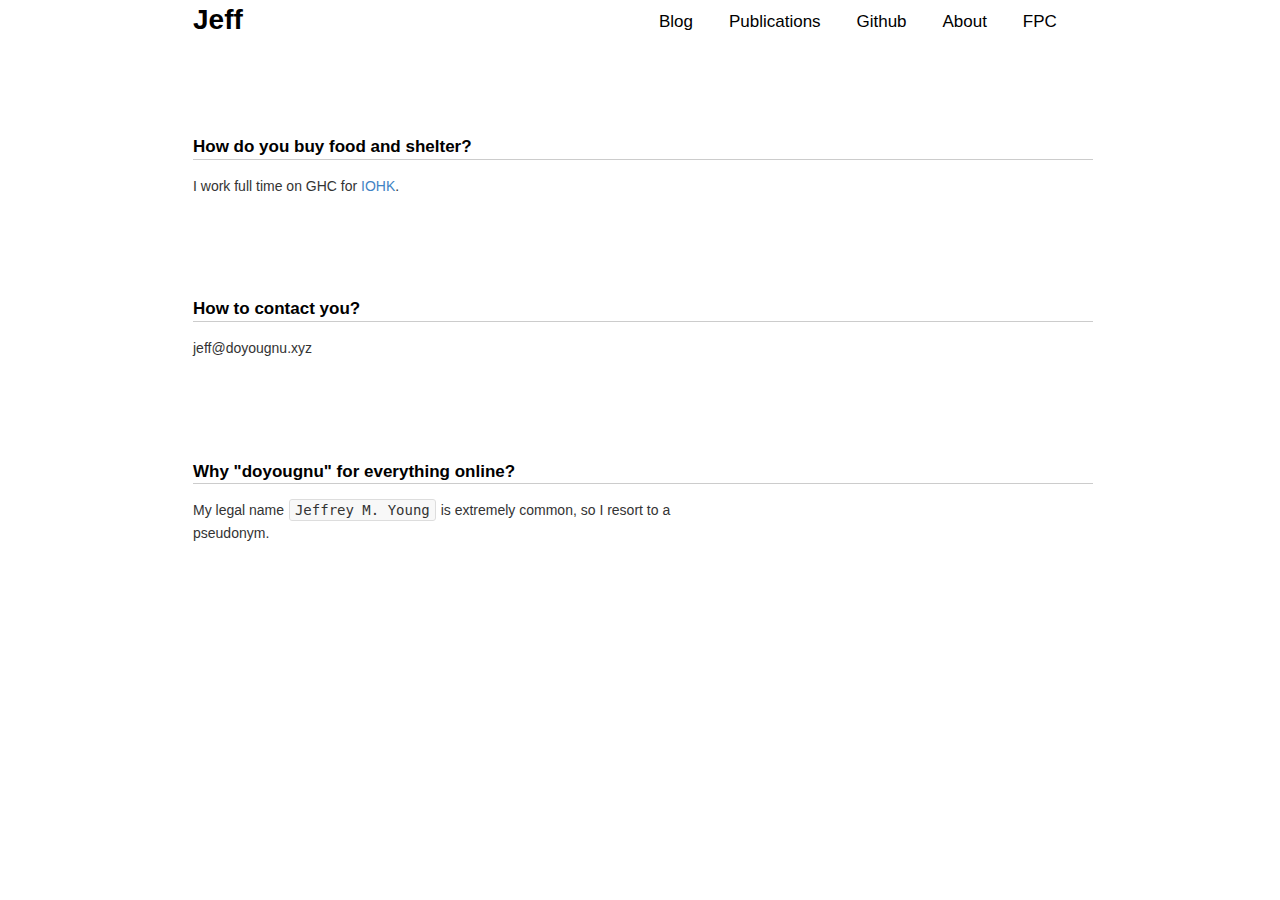
==== commit dba05d22: "Deploying to deploy from @ doyougnu/blog@28d5335dd2f820707b11f0f120d1472d49dd4f7c 🚀" ====
--- a/me.html
+++ b/me.html
@@ -1,7 +1,7 @@
 <!DOCTYPE html>
 <html lang="en">
 <head>
-<!-- 09 April 2022 -->
+<!-- 19 September 2022 -->
 <meta charset="utf-8">
 <meta name="viewport" content="width=device-width, initial-scale=1">
 <title>Jeff</title>
@@ -24,37 +24,27 @@
 <h1 class="title">Jeff</h1>
 
 
-<div id="outline-container-org0fa6d67" class="outline-2">
-<h2 id="org0fa6d67">How do you buy food and shelter?</h2>
-<div class="outline-text-2" id="text-org0fa6d67">
+<div id="outline-container-org03030da" class="outline-2">
+<h2 id="org03030da">How do you buy food and shelter?</h2>
+<div class="outline-text-2" id="text-org03030da">
 <p>
-I'm a PhD candidate at Oregon State University.<br>
+I work full time on GHC for <a href="https://iohk.io/">IOHK</a>.<br>
 </p>
 </div>
 </div>
 
-<div id="outline-container-orge9fabea" class="outline-2">
-<h2 id="orge9fabea">What have you been up to?</h2>
-<div class="outline-text-2" id="text-orge9fabea">
-<p>
-Finishing that damned PhD, hacking <a href="https://github.com/LeventErkok/sbv">sbv</a> or <a href="https://github.com/doyougnu">vsat/vsmt</a> or likely programming<br>
-something&#x2026;&#x2026;&#x2026;&#x2026;&#x2026;.<br>
-</p>
-</div>
-</div>
-
-<div id="outline-container-org923f7d8" class="outline-2">
-<h2 id="org923f7d8">How to contact you?</h2>
-<div class="outline-text-2" id="text-org923f7d8">
+<div id="outline-container-org887e99a" class="outline-2">
+<h2 id="org887e99a">How to contact you?</h2>
+<div class="outline-text-2" id="text-org887e99a">
 <p>
 jeff@doyougnu.xyz<br>
 </p>
 </div>
 </div>
 
-<div id="outline-container-orgb43e7ed" class="outline-2">
-<h2 id="orgb43e7ed">Why "doyougnu" for everything online?</h2>
-<div class="outline-text-2" id="text-orgb43e7ed">
+<div id="outline-container-org66258ff" class="outline-2">
+<h2 id="org66258ff">Why "doyougnu" for everything online?</h2>
+<div class="outline-text-2" id="text-org66258ff">
 <p>
 My legal name <code>Jeffrey M. Young</code> is extremely common, so I resort to a<br>
 pseudonym.<br>
